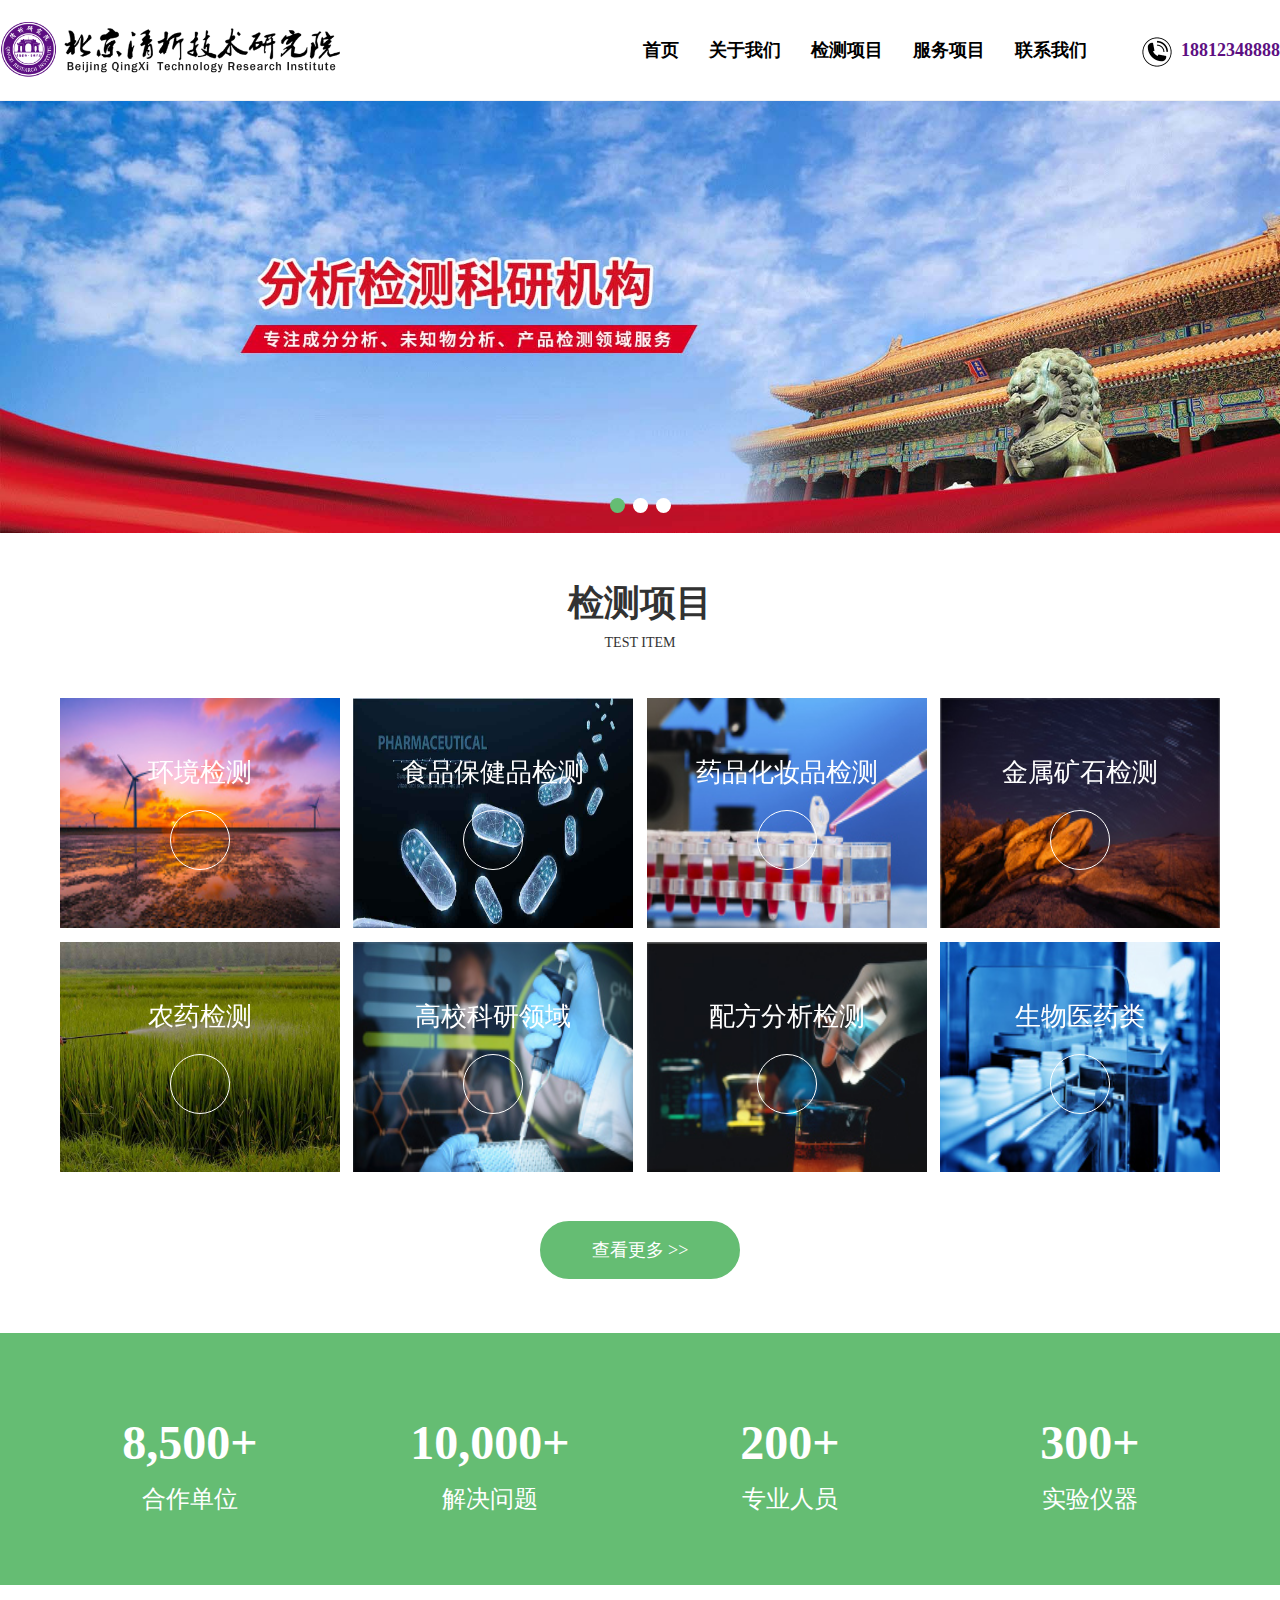
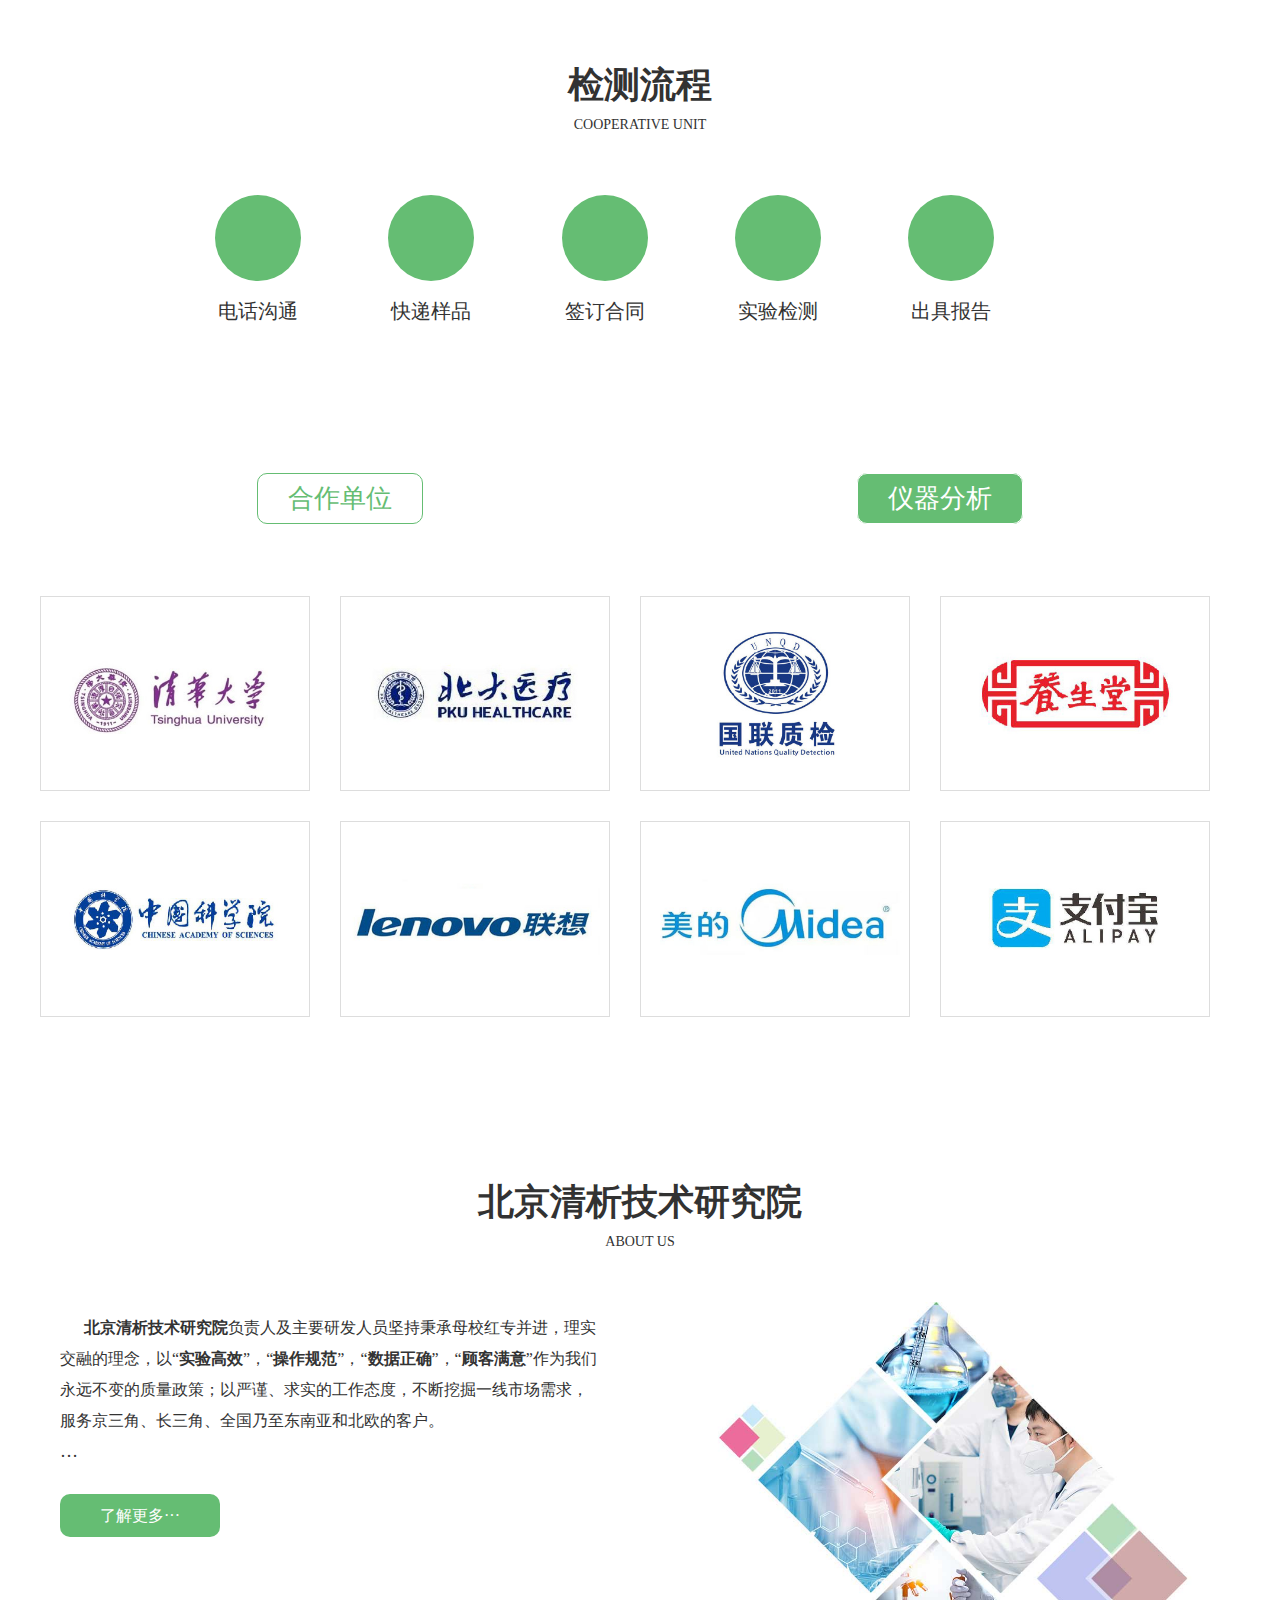
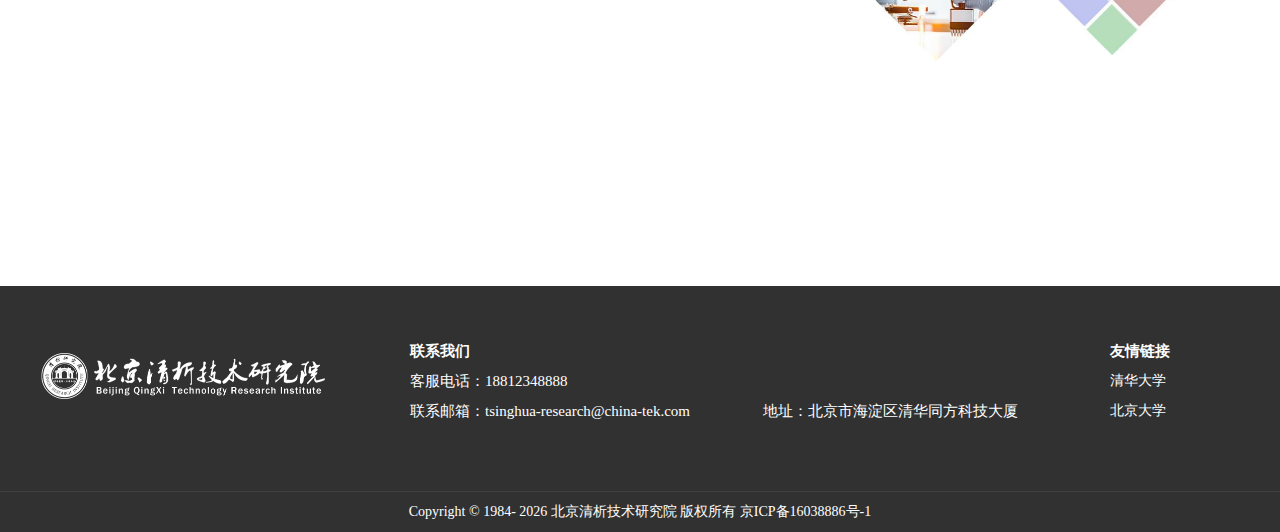
==== index.html @ efcacea1 "init pro" ====
<!DOCTYPE html>
<html>

<head>
    <meta charset="utf-8" />
    <meta http-equiv="X-UA-Compatible" content="IE=Edge,chrome=1" />
    <title>专业第三方检测机构-北京清析技术研究院</title>
    <meta name="keywords" content="" />
    <meta name="description" content="" />
    <!--[if lt IE 9]>
<script src="//cdn.static.runoob.com/libs/html5shiv/3.7/html5shiv.min.js"></script>
<![endif]-->
    <link rel="stylesheet" href="/wangsir/20200515/images/style.css">
    <link rel="stylesheet" href="/wangsir/20200515/images/layout.css">
    <link rel="stylesheet" href="/wangsir/20200515/images/index.css">
    <script src="/wangsir/20200515/images/jquery.js"></script>
    <script src="/wangsir/20200515/images/common.js"></script>
    <script src="/wangsir/20200515/images/main.js"></script>
    <!--[if lt IE 9]>
<script src="//cdn.bootcss.com/rem/1.3.4/tpl/www/js/rem.min.js"></script>
<script src="http://cdn.bootcss.com/respond.tpl/www/js/1.4.2/respond.min.js"></script>
<script src="http://cdn.bootcss.com/html5shiv/3.7.2/html5shiv.min.js"></script>
<![endif]-->
    <link href="/uploads/allimg/2002/1_1113455061.png" rel="shortcut icon" type="image/x-icon">
</head>

<body>
    <!-- 头部 START-->
    <header>
        <div class="header">
            <div class="mauto">
                <h1><a href="/" class="logo fl">
		<img src="/uploads/allimg/180627/2_1406389871.png" alt="北京清析技术研究院 官方网站"></a></h1>
                <div class="headtel fr">
                    <img src="/uploads/allimg/2005/1_1125288481.png">&nbsp;&nbsp;<span>18812348888</span></a>
                </div>
                <nav class="fr">
                    <ul id="topMenu" class="clearfix">
                        <li><a href="/" id="">首页</a></li>
                        <li><a href="./about/index.html" id="menu_1" class="">关于我们</a></li>
                        <li><a href="/jiance/index/" id="menu_4" class="">检测项目</a></li>
                        <li><a href="/fwxm/" id="menu_127" class="">服务项目</a></li>
                        <li><a href="/about/contact/" id="menu_149" class="">联系我们</a></li>
                    </ul>
                </nav>
            </div>
            <style>
            </style>
            <div class="sub-nav">
                <div class="mauto">
                    <div id="display_1" class="display_class item2">
                        <div class="row clearfix">
                            <div class="con-l fl">

                                <a href="/about/" class="fl">公司简介</a>

                                <a href="/about/culture/" class="fl">企业文化</a>

                                <a href="/about/contact/" class="fl">联系我们</a>

                            </div>
                        </div>
                    </div>
                    <div id="display_4" class="display_class item2">
                        <div class="row clearfix">
                            <div class="con-l fl">

                                <a href="/jyln/" class="fl">热门产品</a>

                                <a href="/jiance/yaopin/" class="fl">药妆产品检测</a>

                                <a href="/jiance/bjpjc/" class="fl">保健品检测</a>

                                <a href="/jiance/qtjc/" class="fl">气体检测</a>

                                <a href="/jiance/spjc/" class="fl">食品检测</a>

                                <a href="/jiance/hjjc/" class="fl">环境检测</a>

                                <a href="/jiance/sljc/" class="fl">塑料检测</a>

                                <a href="/jiance/nyjc/" class="fl">农药检测</a>

                                <a href="/jiance/ksfxjc/" class="fl">矿石金属检测</a>

                                <a href="/jiance/gxky/" class="fl">高校科研领域</a>

                                <a href="/jiance/xiaoduchanpin/" class="fl">消毒产品检测</a>

                                <a href="/jiance/fanghuchanpin/jiance/" class="fl">防护产品检测</a>

                                <a href="/jiance/xfzs/" class="fl">小分子/低氘/富氢水检测</a>

                                <a href="/jiance/zyfxjc/" class="fl">中药分析检测</a>

                                <a href="/jiance/ffkfyyz/" class="fl">方法开发与验证</a>

                                <a href="/jiance/dbzdt/" class="fl">蛋白质多肽检测</a>

                                <a href="/jiance/ljgfjc/" class="fl">垃圾·固废检测</a>

                                <a href="/jiance/hntjc/" class="fl">混凝土·建筑材料检测</a>

                                <a href="/jiance/zcyjc/" class="fl">中草药检测</a>

                                <a href="/jiance/xijunbingdu/" class="fl">细菌和病毒灭活检测</a>

                                <a href="/jiance/index/weisuliao/" class="fl">微塑料</a>

                                <a href="/jiance/index/gufeiweifeijianbie/" class="fl">固废危废鉴别</a>

                                <a href="/jiance/jscfphjc/" class="fl">金属·不锈钢检测</a>

                                <a href="/jiance/hgp_hxpjc_/" class="fl">化工·化学品检测</a>

                                <a href="/jiance/wsw/" class="fl">微生物·菌类检测</a>

                                <a href="/jiance/jiegou/" class="fl">结构解析/结构确证</a>

                                <a href="/jiance/sxfx/" class="fl">失效分析</a>

                                <a href="/jiance/lidian/" class="fl">锂电</a>

                                <a href="/jiance/swjjsl/" class="fl">生物降解塑料检测</a>

                                <a href="/jiance/swzrl/" class="fl">生物质燃料检测</a>

                            </div>
                        </div>
                    </div>
                    <div id="display_127" class="display_class item2">
                        <div class="row clearfix">
                            <div class="con-l fl">

                                <a href="/bcxx/" class="fl">药品成分化验</a>

                                <a href="/jiance/pffxjc/" class="fl">配方成分·检测</a>

                                <a href="/jiance/ysfx_jscfjc/" class="fl">元素分析·测定</a>

                                <a href="/jiance/swyy/" class="fl">生物医药检测</a>

                                <a href="/jiance/yqcs_ptfx/" class="fl">仪器测试</a>

                                <a href="/fwxm/cffx/" class="fl">成分分析</a>

                                <a href="/fwxm/fsfx/" class="fl">腐蚀分析</a>

                                <a href="/fwxm/mnjs/" class="fl">模拟试验</a>

                                <a href="/jiance/wzwfx_jc/" class="fl">未知物分析检测</a>

                                <a href="/jiance/ywfxgyzd/" class="fl">异物分析工业诊断</a>

                                <a href="/gsdj/" class="fl">含量检测·测定</a>

                                <a href="/ce/" class="fl">CE认证【代理】</a>

                            </div>
                        </div>
                    </div>
                    <div id="display_188" class="display_class item2">
                        <div class="row clearfix">



                        </div>
                    </div>
                    <div id="display_149" class="display_class item2">
                        <div class="row clearfix">



                        </div>
                    </div>
                    <div id="display_218" class="display_class item2">
                        <div class="row clearfix">



                        </div>
                    </div>
                </div>
            </div>
        </div>
    </header>
    <!-- 头部 END-->
    <!-- 幻灯片 START-->
    <div class="i-banner imgs">
        <div class="sliders sm-dn">
            <a href="" title="banner1">
		<img src="/uploads/allimg/2008/1-200RG35014329.jpg" alt=""></a><a href="" title="">
		<img src="/uploads/allimg/2012/1-2012301Q409124.jpg" alt=""></a><a href="" title="">
		<img src="/uploads/allimg/2005/1-2005291F935132.jpg" alt=""></a>
        </div>
    </div>
    <!-- 幻灯片 END-->
    <main class="i-main pb50">
        <div class="pt20 pb30">
            <!-- 服务项目 START-->
            <div class="part01">
                <div class="content99">
                    <div class="project_catname text-center">
                        <p class="project_word ">
                            检测项目
                        </p>
                        <p class="project_word project_worden">
                            Test Item
                        </p>
                    </div>
                    <div class="index-module index-prouct-category">
                        <div class="wrap " style="min-width: 1200px;margin: 0 auto;overflow: hidden; text-align:center;">
                            <div class="list">
                                <div class="grid">
                                    <figure class="effect-bubba">
                                        <img src="/uploads/allimg/2006/1-200609164134V9.png" width="280" height="230">
                                        <figcaption>
                                            <h2>环境检测</h2>
                                            <h5><i class="fa fa-hand-o-up" aria-hidden="true"></i></h5>
                                            <p>
                                                <span>&nbsp; 废气检测，废水监测，二噁英检测，粉尘爆炸检测，未知毒害性气体检测，危废固废检测等</span>
                                            </p>
                                            <a href="/jiance/hjjc/">View more</a></figcaption>
                                    </figure>
                                    <figure class="effect-bubba">
                                        <img src="/uploads/allimg/2008/1-200RG35243355.jpg" width="280" height="230">
                                        <figcaption>
                                            <h2>食品保健品检测</h2>
                                            <h5><i class="fa fa-hand-o-up" aria-hidden="true"></i></h5>
                                            <p>
                                                <span>&nbsp; 食品调料研发、食品检测、保健品分析检测，上市申报类工作等
</span>
                                            </p>
                                            <a href="/jiance/spjc/">View more</a></figcaption>
                                    </figure>
                                    <figure class="effect-bubba">
                                        <img src="/uploads/allimg/2006/1-2006091P523261.png" width="280" height="230">
                                        <figcaption>
                                            <h2>药品化妆品检测</h2>
                                            <h5><i class="fa fa-hand-o-up" aria-hidden="true"></i></h5>
                                            <p>
                                                <span>&nbsp; 为化妆品品牌商、生产商等提供化妆品一站式技术服务。化妆品常规检测、功效评价及产品申报等</span>
                                            </p>
                                            <a href="/jiance/yaopin/">View more</a></figcaption>
                                    </figure>
                                    <figure class="effect-bubba">
                                        <img src="/uploads/allimg/2006/1-2006100Z341649.png" width="280" height="230">
                                        <figcaption>
                                            <h2>金属矿石检测</h2>
                                            <h5><i class="fa fa-hand-o-up" aria-hidden="true"></i></h5>
                                            <p>
                                                <span>&nbsp; 成分分析、元素分析、矿山品位、岩矿物理测试等</span>
                                            </p>
                                            <a href="/jiance/ksfxjc/">View more</a></figcaption>
                                    </figure>
                                    <figure class="effect-bubba">
                                        <img src="/uploads/allimg/2008/1-200RG35210253.jpg" width="280" height="230">
                                        <figcaption>
                                            <h2>农药检测</h2>
                                            <h5><i class="fa fa-hand-o-up" aria-hidden="true"></i></h5>
                                            <p>
                                                <span>&nbsp; 杀虫剂，杀菌剂， 除草剂，杀鼠剂，驱蚊产品等检测范围</span>
                                            </p>
                                            <a href="/jiance/nyjc/">View more</a></figcaption>
                                    </figure>
                                    <figure class="effect-bubba">
                                        <img src="/uploads/allimg/2006/1-2006091QQ5416.png" width="280" height="230">
                                        <figcaption>
                                            <h2>高校科研领域</h2>
                                            <h5><i class="fa fa-hand-o-up" aria-hidden="true"></i></h5>
                                            <p>
                                                <span>&nbsp; 仪器测试、成分分析、结构解析(天然提取物，多糖等)、项目承接</span>
                                            </p>
                                            <a href="/jiance/gxky/">View more</a></figcaption>
                                    </figure>
                                    <figure class="effect-bubba">
                                        <img src="/uploads/allimg/2006/1-2006100923362Y.png" width="280" height="230">
                                        <figcaption>
                                            <h2>配方分析检测</h2>
                                            <h5><i class="fa fa-hand-o-up" aria-hidden="true"></i></h5>
                                            <p>
                                                <span>&nbsp; 配方分析样品：清洗剂、胶水、涂料、橡胶、生物体外诊断试剂、药品、工业产品、特种材料等
</span>
                                            </p>
                                            <a href="/jiance/pffxjc/">View more</a></figcaption>
                                    </figure>
                                    <figure class="effect-bubba">
                                        <img src="/uploads/allimg/2006/1-2006091P332309.png" width="280" height="230">
                                        <figcaption>
                                            <h2>生物医药类</h2>
                                            <h5><i class="fa fa-hand-o-up" aria-hidden="true"></i></h5>
                                            <p>
                                                <span>&nbsp; 常规理化测试、药典检测、活性药物筛选、动物模型、微生物、病毒测试、蛋白质定性、结构解析、毒理实验</span>
                                            </p>
                                            <a href="/jiance/swyy/">View more</a></figcaption>
                                    </figure>
                                </div>
                            </div>
                        </div>
                    </div>
                    <div class="morebtn pt40">
                        <a href="/jyln/">查看更多 >></a>
                    </div>
                </div>
            </div>
            <!-- 服务项目 END-->

            <!-- 动态数字 START-->
            <div class="bg-light mt50">
                <div class="mauto">
                    <ul class="counterul">
                        <li>
                            <h5><span class="counter">8,500</span>+</h5>合作单位</li>
                        <li>
                            <h5><span class="counter">10,000</span>+</h5>解决问题</li>
                        <li>
                            <h5><span class="counter">200</span>+</h5>专业人员</li>
                        <li>
                            <h5><span class="counter">300</span>+</h5>实验仪器</li>
                    </ul>
                </div>
            </div>
            <!-- 动态数字 END-->

            <!-- 分部展示 START-->
            <!-- <div class="mauto pt50">
                <div class="part01">
                    <div class="content99">
                        <div class="project_catname text-center">

                            <p class="project_word">
                                分部展示
                            </p>
                            <p class="project_word project_worden">
                                SEGMENT DISPLAY
                            </p>
                        </div>
                        <div class="index-module index-prouct-category">
                            <div class="wrap">
                                <div class="list">
                                    <div class="box fl flow-shadow">
                                        <div class="img pic text-center">
                                            <a href="javascript:void(0)"><img src="/uploads/allimg/2005/1-20052G20044291.jpg" alt="北京清析技术研究院"></a>
                                        </div>
                                        <div class="word border-box text-center">
                                            <a href="javascript:void(0)" class="name block text-over"> 北京清析技术研究院</a>
                                        </div>
                                    </div>
                                    <div class="box fl flow-shadow">
                                        <div class="img pic text-center">
                                            <a href="javascript:void(0)"><img src="/uploads/allimg/2007/1-200H213401I11.jpg" alt="合肥分院"></a>
                                        </div>
                                        <div class="word border-box text-center">
                                            <a href="javascript:void(0)" class="name block text-over"> 合肥分院</a>
                                        </div>
                                    </div>
                                    <div class="box fl flow-shadow">
                                        <div class="img pic text-center">
                                            <a href="javascript:void(0)"><img src="/uploads/allimg/2007/1-200H0144603I1.jpg" alt="深圳分院"></a>
                                        </div>
                                        <div class="word border-box text-center">
                                            <a href="javascript:void(0)" class="name block text-over"> 深圳分院</a>
                                        </div>
                                    </div>
                                    <div class="box fl flow-shadow">
                                        <div class="img pic text-center">
                                            <a href="javascript:void(0)"><img src="/uploads/allimg/2005/1-20052G34033101.jpg" alt="青岛分院"></a>
                                        </div>
                                        <div class="word border-box text-center">
                                            <a href="javascript:void(0)" class="name block text-over"> 青岛分院</a>
                                        </div>
                                    </div>
                                    <div class="box fl flow-shadow">
                                        <div class="img pic text-center">
                                            <a href="javascript:void(0)"><img src="/uploads/allimg/2005/1-20052G4211O93.jpg" alt="重庆分院"></a>
                                        </div>
                                        <div class="word border-box text-center">
                                            <a href="javascript:void(0)" class="name block text-over"> 重庆分院</a>
                                        </div>
                                    </div>
                                    <div class="box fl flow-shadow">
                                        <div class="img pic text-center">
                                            <a href="javascript:void(0)"><img src="/uploads/allimg/2007/1-200F2140G6136.jpg" alt="杭州分院"></a>
                                        </div>
                                        <div class="word border-box text-center">
                                            <a href="javascript:void(0)" class="name block text-over"> 杭州分院</a>
                                        </div>
                                    </div>
                                    <div class="box fl flow-shadow">
                                        <div class="img pic text-center">
                                            <a href="javascript:void(0)"><img src="/uploads/allimg/2007/1-200F2142423602.jpg" alt="天津分院"></a>
                                        </div>
                                        <div class="word border-box text-center">
                                            <a href="javascript:void(0)" class="name block text-over"> 天津分院</a>
                                        </div>
                                    </div>
                                    <div class="box fl flow-shadow">
                                        <div class="img pic text-center">
                                            <a href="javascript:void(0)"><img src="/uploads/allimg/2007/1-200F2151304N4.jpg" alt="石家庄分院"></a>
                                        </div>
                                        <div class="word border-box text-center">
                                            <a href="javascript:void(0)" class="name block text-over"> 石家庄分院</a>
                                        </div>
                                    </div>
                                    <div class="box fl flow-shadow">
                                        <div class="img pic text-center">
                                            <a href="javascript:void(0)"><img src="http://www.tsing-qd.com/uploads/allimg/2007/1-200F2151326464.jpg" alt="长春分院"></a>
                                        </div>
                                        <div class="word border-box text-center">
                                            <a href="javascript:void(0)" class="name block text-over"> 长春分院</a>
                                        </div>
                                    </div>
                                    <div class="box fl flow-shadow">
                                        <div class="img pic text-center">
                                            <a href="javascript:void(0)"><img src="http://www.tsing-qd.com/uploads/allimg/2007/1-200F2151344296.jpg" alt="福州分院"></a>
                                        </div>
                                        <div class="word border-box text-center">
                                            <a href="javascript:void(0)" class="name block text-over"> 福州分院</a>
                                        </div>
                                    </div>
                                    <div class="box fl flow-shadow">
                                        <div class="img pic text-center">
                                            <a href="javascript:void(0)"><img src="http://www.tsing-qd.com/uploads/allimg/2007/1-200F2151405501.jpg" alt="贵阳分院"></a>
                                        </div>
                                        <div class="word border-box text-center">
                                            <a href="javascript:void(0)" class="name block text-over"> 贵阳分院</a>
                                        </div>
                                    </div>
                                    <div class="box fl flow-shadow">
                                        <div class="img pic text-center">
                                            <a href="javascript:void(0)"><img src="http://www.tsing-qd.com/uploads/allimg/2007/1-200F215142O41.jpg" alt="南昌分院"></a>
                                        </div>
                                        <div class="word border-box text-center">
                                            <a href="javascript:void(0)" class="name block text-over"> 南昌分院</a>
                                        </div>
                                    </div>
                                </div>
                            </div>
                        </div>

                    </div>
                </div>
            </div> -->
            <!-- 分部展示 END-->
            <!-- 服务流程 START-->
            <div class="mauto mt50 pt10">
                <div class="project_catname text-center">
                    <p class="project_word">
                        检测流程
                    </p>
                    <p class="project_word project_worden">
                        COOPERATIVE UNIT
                    </p>
                </div>
                <div class="liucheng-wangsir">
                    <ul>
                        <li>
                            <div class="fl">
                                <h5 class="bg-light"><i class="fa fa-comments-o" aria-hidden="true"></i></h5><span>电话沟通</span></div>
                            <div class="liucheng-arrow fl"><i class="fa fa-long-arrow-right" aria-hidden="true"></i></div>
                        </li>
                        <li>
                            <div class="fl">
                                <h5 class="bg-light"><i class="fa fa-archive" aria-hidden="true"></i></h5><span>快递样品</span></div>
                            <div class="liucheng-arrow fl"><i class="fa fa-long-arrow-right" aria-hidden="true"></i></div>
                        </li>
                        <li>
                            <div class="fl">
                                <h5 class="bg-light"><i class="fa fa-file-word-o" aria-hidden="true"></i></h5><span>签订合同</span></div>
                            <div class="liucheng-arrow fl"><i class="fa fa-long-arrow-right" aria-hidden="true"></i></div>
                        </li>
                        <li>
                            <div class="fl">
                                <h5 class="bg-light"><i class="fa fa-flask" aria-hidden="true"></i></h5><span>实验检测</span></div>
                            <div class="liucheng-arrow fl"><i class="fa fa-long-arrow-right" aria-hidden="true"></i></div>
                        </li>
                        <li>
                            <div class="fl">
                                <h5 class="bg-light"><i class="fa fa-file-text-o" aria-hidden="true"></i></h5><span>出具报告</span></div>
                            <div class="liucheng-arrow fl"><i class="fa fa-long-arrow-right" aria-hidden="true"></i></div>
                        </li>
                    </ul>
                </div>
                <!--div class="morebtn">
			<a href="/mokuaidiaoyong/womendefuwuliucheng/">详细服务流程<i class="fa fa-angle-double-right" aria-hidden="true"></i></a>
		    </div-->
            </div>
            <!-- 服务流程 END-->
            <!-- 合作 资质  仪器 START-->
            <div class="mauto mt50 pt10">
                <script type="text/javascript" src="/wangsir/SuperSlide/jquery.SuperSlide.2.1.3.js"></script>
                <style type="text/css">
                    /* 本例子css */

                    .slideTxtBoxtab {
                        margin-top: 50px;
                    }

                    .slideTxtBoxtab .hd {
                        position: relative;
                    }

                    .slideTxtBoxtab .hd ul {}

                    .slideTxtBoxtab .hd ul li {
                        padding: 0 15px;
                        cursor: pointer;
                        float: none;
                        text-align: center;
                        display: table-cell;
                        width: 1%;
                    }

                    .slideTxtBoxtab .hd ul li a {
                        padding: 10px 30px;
                        background: #65bd73;
                        color: #fff;
                        border: 1px solid #fff;
                        font-size: 26px;
                        border-radius: 10px;
                    }

                    .slideTxtBoxtab .hd ul li.on a {
                        background: #fff;
                        color: #65bd73;
                        border: 1px solid #65bd73;
                    }

                    .slideTxtBoxtab .bd {
                        float: left;
                    }

                    .slideTxtBoxtab .bd ul {
                        padding-top: 80px;
                        zoom: 1;
                        float: left;
                    }

                    .slideTxtBoxtab .bd li {
                        float: left;
                        width: 270px;
                        margin-right: 30px;
                        margin-bottom: 30px;
                        border: 1px solid #ddd;
                    }

                    .slideTxtBoxtab .bd li:hover {
                        border: 1px solid #65bd73;
                    }

                    .slideTxtBoxtab .bd li:nth-child(4n+4) {
                        magin-right: 0;
                    }

                    .slideTxtBoxtab .bd li .date {
                        float: right;
                        color: #999;
                    }

                    /* 下面是前/后按钮代码，如果不需要删除即可 */

                    .slideTxtBoxtab .arrow {
                        position: absolute;
                        right: 10px;
                        top: 0;
                    }

                    .slideTxtBoxtab .arrow a {
                        display: block;
                        width: 5px;
                        height: 9px;
                        float: right;
                        margin-right: 5px;
                        margin-top: 10px;
                        overflow: hidden;
                        .slideTxtBoxtab .arrow .next {
                            background-position: 0 -50px;
                        }
                        .slideTxtBoxtab .arrow .prevStop {
                            background-position: -60px 0;
                        }
                        .slideTxtBoxtab .arrow .nextStop {
                            background-position: -60px -50px;
                        }
                </style>


                <div class="slideTxtBoxtab">
                    <div class="hd">

                        <!-- 下面是前/后按钮代码，如果不需要删除即可 -->
                        <span class="arrow"><a class="next"></a><a class="prev"></a></span>

                        <ul>
                            <li><a>合作单位</a></li>
                            <!-- <li><a>资质证书</a></li> -->
                            <li><a>仪器分析</a></li>
                        </ul>
                    </div>
                    <div class="bd">
                        <ul>
                            <li><a><img src="/uploads/allimg/2005/1-20052G33531335.jpg"></a></li>
                            <li><a><img src="/uploads/allimg/2009/1-200921111G5D7.jpg"></a></li>
                            <li><a><img src="/uploads/allimg/2009/1-200921111I4145.jpg"></a></li>
                            <li><a><img src="/uploads/allimg/2009/1-200921111K2614.jpg"></a></li>
                            <li><a><img src="/uploads/allimg/2009/1-200921111QO20.jpg"></a></li>
                            <li><a><img src="/uploads/allimg/2005/1-20052G333514C.jpg"></a></li>
                            <li><a><img src="/uploads/allimg/2005/1-20052G334041G.jpg"></a></li>
                            <li><a><img src="/uploads/allimg/2009/1-20092111164ID.jpg"></a></li>

                        </ul>
                        <ul>
                            <li><a><img src="/uploads/allimg/2005/1-20052G60G9D1.jpg"></a></li>
                            <li><a><img src="/uploads/allimg/2005/1-20052GF333191.jpg"></a></li>
                            <li><a><img src="/uploads/allimg/2005/1-20052GFH0J1.jpg"></a></li>
                            <li><a><img src="/uploads/allimg/2005/1-20052GFIN40.jpg"></a></li>
                            <li><a><img src="/uploads/allimg/2005/1-20052GFK1Z8.jpg"></a></li>
                            <li><a><img src="/uploads/allimg/2005/1-20052GFP9208.jpg"></a></li>
                            <li><a><img src="/uploads/allimg/2005/1-20052GFR3C1.jpg"></a></li>
                            <li><a><img src="/uploads/allimg/2005/1-20052GFT0B6.jpg"></a></li>

                        </ul>
                    </div>
                    <script type="text/javascript">
                        jQuery(".slideTxtBoxtab").slide();
                    </script>
                </div>
            </div>
            <!-- 合作 资质  仪器 END-->
            <!-- 关于我们 start -->
            <div class="i-main">
                <div class="i-about ov" id="about">
                    <div class="mauto">
                        <div class="project_catname text-center">

                            <p class="project_word">
                                北京清析技术研究院
                            </p>
                            <p class="project_word project_worden">
                                ABOUT US
                            </p>
                        </div>
                        <div class="info fl sm-12 sm-pr0 hsm slideInLeft" style="visibility: visible; animation-name: slideInLeft;">
                            <div class="txt mt30 mb40 c6 li25 els2">
                                <p><span style="font-size: 16px; font-family: 微软雅黑, &quot;Microsoft YaHei&quot;;"><strong>&nbsp; &nbsp; &nbsp; 北京清析技术研究院</strong>负责人及主要研发人员坚持秉承母校红专并进，理实交融的理念，<span style="font-size: 16px; color: rgb(51, 51, 51); white-space: pre-wrap; background-color: rgb(255, 255, 255);">以“<strong>实验高效</strong>”，“<strong>操作规范</strong>”，“<strong>数据正确</strong>”，“<strong>顾客满意</strong>”作为我们永远不变的质量政策；</span>以严谨、求实的工作态度，不断挖掘一线市场需求，服务京三角、长三角、全国乃至东南亚和北欧的客户。</span>
                                </p>
                                <p><br/></p>
                                <p><span style="font-family: 微软雅黑, &quot;Microsoft YaHei&quot;; font-size: 16px;"><strong>&nbsp; &nbsp; &nbsp;北京清析技术研究院</strong>分析研发团队在长期实验室分析经验的积累中，一直 坚持专注于成分分析测试领域，<span style="font-family: 微软雅黑, &quot;Microsoft YaHei&quot;; color: rgb(51, 51, 51); white-space: pre-wrap; background-color: rgb(255, 255, 255);">把“诚信、负责、创新、团队”作为清析不</span>
                                    <span
                                        style="font-family: 微软雅黑, &quot;Microsoft YaHei&quot;; background-color: rgb(255, 255, 255); color: rgb(51, 51, 51); white-space: pre-wrap;">断的追求和目标！</span>
                                        </span>
                                </p>
                                <p><br/></p>
                            </div>
                            <a href="/about/" class="btn tac f16 cf">了解更多···</a>
                        </div>
                        <div class="pic fl sm-12 sm-mt30 hsm slideInRight" style="visibility: visible; animation-name: slideInRight;">
                            <img src="/uploads/allimg/2005/1-20052G115444D.jpg" alt="" class="wh1">
                        </div>
                    </div>
                </div>
                <!-- 关于我们 END-->
    </main>
    <link href="/wangsir/font-awesome/4.7.0/css/font-awesome.min.css" rel="stylesheet">
    <script src="/wangsir/jqueryCountup/js/jquery.waypoints.min.js"></script>
    <script type="text/javascript" src="/wangsir/jqueryCountup/js/jquery.countup.min.js"></script>
    <script type="text/javascript">
        $('.counter').countUp();
    </script>
    <!-- 底部 START-->
    <!--footer start-->
    <footer>
        <div class="foot-add clearfix sm-dn">
            <ul class="mauto pt50 pb45">
                <li class="lg-3 pt15 pb20 hsm slideInUp" style="visibility: visible; animation-name: slideInUp;">
                    <div class="clearfix dtm">
                        <img src="/uploads/allimg/2005/1_1834252101.png">
                    </div>
                </li>
                <li class="lg-4 pb20 pl20 hsm slideInUp" style="visibility: visible; animation-name: slideInUp;">
                    <div class="clearfix dtm">
                        <p>
                            <B>联系我们</B>
                        </p>
                        <p>客服电话：18812348888</p>
                        <p>联系邮箱：tsinghua-research@china-tek.com</p>
                    </div>
                </li>
                <li class="lg-3 pb20 hsm slideInUp" style="visibility: visible; animation-name: slideInUp;">
                    <div class="clearfix dtm">
                        <p>
                            <B>&nbsp;</B>
                        </p>
                        <p>&nbsp;</p>
                        <p>地址：北京市海淀区清华同方科技大厦</p>
                    </div>
                </li>
                <!-- 友情链接 START-->
                <li class="lg-2 fl pb20 hsm slideInUp" style="visibility: visible; animation-name: slideInUp;">
                    <div class="clearfix dtm">
                        <p>
                            <B>友情链接</B>
                        </p>
                        <p><a href="http://www.tsinghua.edu.cn" class="fl">清华大学</a></p>
                        <p><a href="http://www.pku.edu.cn" class="fl">北京大学</a></p>

                    </div>
                </li>
            </ul>
        </div>
        <div class="foot-b tac">
            <div class="clearfix dtm sm-p0">
                <p>Copyright &copy; 1984-
                    <script>
                        document.write(new Date().getFullYear());
                    </script> 北京清析技术研究院 版权所有 <a href="" class="">京ICP备16038886号-1</a>
                </p>
            </div>
        </div>
    </footer>

    <!-- 底部 END-->
    <div style="display:none;">本网站由 衡阳恒腾工贸有限公司 设计制作</div>
</body>

</html>
---- wangsir/20200515/images/style.css ----
*,
*:before,
*:after {
    -webkit-box-sizing: border-box;
    -moz-box-sizing: border-box;
    box-sizing: border-box
}

html {
    -webkit-tap-highlight-color: transparent
}

body {
    overflow-x: hidden;
    color: #000;
    font-size: 14px;
    font-family: 'Microsoft Yahei' !important;
    -webkit-overflow-scrolling: touch
}

body,
dd,
dl,
figure,
form,
h1,
h2,
h3,
h4,
h5,
h6,
p,
td,
th {
    margin: 0;
    padding: 0;
    border: 0;
    font-family: 'Microsoft Yahei' !important;
}

h1 {
    font-size: 42px;
    line-height: 80px;
}

h4 {
    font-size: 24px;
}

.ft-n {
    font-weight: normal;
}

.main {
    width: 100%;
    float: left;
}

.text-center {
    text-align: center;
}

.font-bold {
    font-weight: bold;
}

.bg-light {
    background: #65bd73;
}

.text-left {
    text-align: left;
}

li,
ol,
ul {
    margin: 0;
    padding: 0;
    list-style-type: none
}

img {
    max-width: 100%;
    border: 0;
    vertical-align: middle
}

table {
    border-collapse: collapse;
    border-spacing: 0
}

a {
    background: transparent;
    color: inherit;
    text-decoration: none
}

b,
em,
i {
    font-style: normal
}

button {
    padding: 0
}

button,
input,
optgroup,
select,
textarea {
    outline: 0;
    border: 0;
    vertical-align: middle;
    font-family: 'Microsoft Yahei'
}

button,
html input[type=button],
input[type=reset],
input[type=submit],
input[type=text] {
    outline: 0;
    border: 0;
    border-radius: 0;
    cursor: pointer;
    -webkit-appearance: button
}

textarea {
    resize: none;
    font-size: 14px
}

textarea,
.select {
    appearance: none;
    -webkit-appearance: none;
    -moz-appearance: none;
    -o-appearance: none
}

.select::-ms-expand {
    display: none
}

.clearfix:after,
.clearfix:before,
.mauto:after,
.mauto:before {
    display: table;
    content: ""
}

.clearfix:after,
.mauto:after {
    clear: both
}

.clear {
    height: 0;
    clear: both
}

.header .mauto {
    max-width: 1400px;
}

.mauto {
    max-width: 1200px;
    margin: 0 auto
}

.db {
    display: block
}

.dn {
    display: none
}

.rel {
    position: relative
}

.abs {
    position: absolute
}

.fl {
    float: left
}

.fr {
    float: right
}

.ov {
    overflow: hidden
}

.tar {
    text-align: right
}

.tac {
    text-align: center
}

.fb {
    font-weight: bold
}

.wh1 {
    width: 100%;
    height: 100%
}

.dt {
    display: table
}

.dtm {
    display: table;
    margin: 0 auto
}

.dtcell {
    display: table-cell;
    vertical-align: middle;
    text-align: center
}

.els {
    display: inline-block;
    overflow: hidden;
    width: 100%;
    vertical-align: middle;
    text-overflow: ellipsis;
    white-space: nowrap;
    word-wrap: break-word
}

.els2 {
    display: block;
    display: -webkit-box;
    width: 100%;
    overflow: hidden;
    text-overflow: ellipsis;
    -webkit-box-orient: vertical;
    -webkit-line-clamp: 2
}

.po-auto {
    position: absolute;
    top: 0;
    right: 0;
    bottom: 0;
    left: 0;
    margin: auto;
    max-width: 100%;
    max-height: 100%
}

.img-md img {
    transform: scale(1);
    -webkit-transform: scale(1);
    transition: all .8s;
    -webkit-transition: all .8s
}

.img-md:hover img {
    transform: scale(1.1);
    -webkit-transform: scale(1.1)
}

.tra,
a {
    transition: all .3s;
    -webkit-transition: all .3s
}

.cf {
    color: #fff
}

.c0 {
    color: #000
}

.c6 {
    color: #666
}

.c9 {
    color: #999
}

.baf {
    background: #fff
}

.li25 {
    line-height: 25px
}

.li30 {
    line-height: 30px
}

.f12 {
    font-size: 12px
}

.f16 {
    font-size: 16px
}

.dfcc,
.dfccs,
.dflc,
.dflr,
.dflrs {
    display: -webkit-flex;
    display: flex
}

.dfcc,
.dfccs {
    justify-content: center;
    -webkit-justify-content: center
}

.dflc,
.dfcc,
.dfccs,
.dflr,
.dflrs {
    align-items: center;
    -webkit-align-items: center
}

.dflr {
    justify-content: space-between;
    -webkit-justify-content: space-between
}

.dflrs {
    justify-content: space-around;
    -webkit-justify-content: space-around
}

.dfccs {
    -webkit-flex-direction: column;
    flex-direction: column
}

.slick-slider {
    position: relative;
    display: block;
    box-sizing: border-box;
    -webkit-touch-callout: none;
    -webkit-user-select: none;
    -khtml-user-select: none;
    -moz-user-select: none;
    -ms-user-select: none;
    user-select: none;
    -ms-touch-action: pan-y;
    touch-action: pan-y;
    -webkit-tap-highlight-color: transparent
}

.slick-list {
    position: relative;
    overflow: hidden;
    display: block;
    margin: 0;
    padding: 0
}

.slick-list:focus {
    outline: none
}

.slick-list.dragging {
    cursor: pointer;
    cursor: hand
}

.slick-slider .slick-track,
.slick-slider .slick-list {
    -webkit-transform: translate3d(0, 0, 0);
    -moz-transform: translate3d(0, 0, 0);
    -ms-transform: translate3d(0, 0, 0);
    -o-transform: translate3d(0, 0, 0);
    transform: translate3d(0, 0, 0)
}

.slick-track {
    position: relative;
    left: 0;
    top: 0;
    display: block;
    margin-left: auto;
    margin-right: auto
}

.slick-track:before,
.slick-track:after {
    content: "";
    display: table
}

.slick-track:after {
    clear: both
}

.slick-loading .slick-track {
    visibility: hidden
}

.slick-slide {
    float: left;
    height: 100%;
    min-height: 1px;
    display: none
}

[dir="rtl"] .slick-slide {
    float: right
}

.slick-slide img {
    width: 100%;
    display: block
}

.slick-slide.slick-loading img {
    display: none
}

.slick-slide.dragging img {
    pointer-events: none
}

.slick-initialized .slick-slide {
    display: block
}

.slick-loading .slick-slide {
    visibility: hidden
}

.slick-vertical .slick-slide {
    display: block;
    height: auto
}

.slick-arrow.slick-hidden {
    display: none
}

.slick-prev,
.slick-next {
    z-index: 1;
    position: absolute;
    top: 50%;
    font-size: 0;
    transform: translateY(-50%);
    -webkit-transform: translateY(-50%)
}

.slick-prev {
    left: 0
}

.slick-next {
    right: 0
}

.slick-dots {
    position: absolute;
    left: 0;
    bottom: 20px;
    width: 100%;
    font-size: 0;
    text-align: center
}

.slick-dots li {
    display: inline-block;
    width: 15px;
    height: 15px;
    border-radius: 50% !important;
    background: #e5e5e5;
    margin: 0 5px;
    cursor: pointer
}

.slick-dots li.slick-active,
.slick-dots li:hover,
.slick-dots li:focus {
    background: #333
}

.slick-dots li button {
    display: none
}

.animation {
    visibility: hidden;
    opacity: 0
}

.fadel,
.fader,
.fadeup,
.fadez {
    visibility: visible
}

.fadeup {
    animation: slideInUp ease-out .6s forwards;
    -webkit-animation: slideInUp ease-out .6s forwards
}

@keyframes slideInUp {
    from {
        transform: translate3d(0, 50%, 0)
    }
    to {
        opacity: 1;
        transform: none
    }
}

@-webkit-keyframes fadeInUp {
    from {
        -webkit-transform: translate3d(0, 50%, 0)
    }
    to {
        opacity: 1;
        -webkit-transform: none
    }
}

.fadel {
    animation: slideInLeft ease-out .6s forwards;
    -webkit-animation: slideInLeft ease-out .6s forwards
}

@keyframes slideInLeft {
    from {
        transform: translate3d(-50%, 0, 0)
    }
    to {
        opacity: 1;
        transform: none
    }
}

@-webkit-keyframes slideInLeft {
    from {
        -webkit-transform: translate3d(-50%, 0, 0)
    }
    to {
        opacity: 1;
        -webkit-transform: none
    }
}

.fader {
    animation: slideInRight ease-out .6s forwards;
    -webkit-animation: slideInRight ease-out .6s forwards
}

@keyframes slideInRight {
    from {
        transform: translate3d(50%, 0, 0)
    }
    to {
        opacity: 1;
        transform: none
    }
}

@-webkit-keyframes slideInRight {
    from {
        -webkit-transform: translate3d(50%, 0, 0)
    }
    to {
        opacity: 1;
        -webkit-transform: none
    }
}

.fadez {
    animation: zoomIn ease-out .6s forwards;
    -webkit-animation: zoomIn ease-out .6s forwards
}

@keyframes zoomIn {
    from {
        transform: scale3d(.3, .3, .3)
    }
    to {
        opacity: 1;
        transform: none
    }
}

@-webkit-keyframes zoomIn {
    from {
        -webkit-transform: scale3d(.3, .3, .3)
    }
    to {
        opacity: 1;
        -webkit-transform: none
    }
}

.imgs {
    overflow: hidden;
    background: #eee url([data-uri]) no-repeat center
}

.imgs img {
    width: 100%;
    height: 100%;
    object-fit: cover
}

.mt5 {
    margin-top: .05rem
}

.mt10 {
    margin-top: .1rem
}

.mt15 {
    margin-top: .15rem
}

.mt20 {
    margin-top: .2rem
}

.mt25 {
    margin-top: .25rem
}

.mt30 {
    margin-top: .3rem
}

.mt35 {
    margin-top: .35rem
}

.mt40 {
    margin-top: .4rem
}

.mt45 {
    margin-top: .45rem
}

.mt50 {
    margin-top: .5rem
}

.mr5 {
    margin-right: .05rem
}

.mr10 {
    margin-right: .1rem
}

.mr15 {
    margin-right: .15rem
}

.mr20 {
    margin-right: .2rem
}

.mr25 {
    margin-right: .25rem
}

.mr30 {
    margin-right: .3rem
}

.mr35 {
    margin-right: .35rem
}

.mr40 {
    margin-right: .4rem
}

.mr45 {
    margin-right: .45rem
}

.mr50 {
    margin-right: .5rem
}

.mb5 {
    margin-bottom: .05rem
}

.mb10 {
    margin-bottom: .1rem
}

.mb15 {
    margin-bottom: .15rem
}

.mb20 {
    margin-bottom: .2rem
}

.mb25 {
    margin-bottom: .25rem
}

.mb30 {
    margin-bottom: .3rem
}

.mb35 {
    margin-bottom: .35rem
}

.mb40 {
    margin-bottom: .4rem
}

.mb45 {
    margin-bottom: .45rem
}

.mb50 {
    margin-bottom: 50px;
}

.ml5 {
    margin-left: .05rem
}

.ml10 {
    margin-left: .1rem
}

.ml15 {
    margin-left: .15rem
}

.ml20 {
    margin-left: .2rem
}

.ml25 {
    margin-left: .25rem
}

.ml30 {
    margin-left: .3rem
}

.ml35 {
    margin-left: .35rem
}

.ml40 {
    margin-left: .4rem
}

.ml45 {
    margin-left: .45rem
}

.ml50 {
    margin-left: .5rem
}

.pt5 {
    padding-top: .05rem
}

.pt10 {
    padding-top: .1rem
}

.pt15 {
    padding-top: .15rem
}

.pt20 {
    padding-top: .3rem;
}

.pt25 {
    padding-top: .25rem
}

.pt30 {
    padding-top: .3rem
}

.pt35 {
    padding-top: .35rem
}

.pt40 {
    padding-top: .4rem
}

.pt45 {
    padding-top: .45rem
}

.pt50 {
    padding-top: 50px;
}

.pr5 {
    padding-right: .05rem
}

.pr10 {
    padding-right: .1rem
}

.pr15 {
    padding-right: .15rem
}

.pr20 {
    padding-right: .2rem
}

.pr25 {
    padding-right: .25rem
}

.pr30 {
    padding-right: .3rem
}

.pr35 {
    padding-right: .35rem
}

.pr40 {
    padding-right: .4rem
}

.pr45 {
    padding-right: .45rem
}

.pr50 {
    padding-right: .5rem
}

.pb5 {
    padding-bottom: .05rem
}

.pb10 {
    padding-bottom: .1rem
}

.pb15 {
    padding-bottom: .15rem
}

.pb20 {
    padding-bottom: .2rem;
}

.pb25 {
    padding-bottom: .25rem
}

.pb30 {
    padding-bottom: .3rem
}

.pb35 {
    padding-bottom: .35rem
}

.pb40 {
    padding-bottom: .4rem
}

.pb45 {
    padding-bottom: 45px;
}

.pb50 {
    padding-bottom: 50px;
}

.pl10 {
    padding-left: .1rem
}

.pl15 {
    padding-left: .15rem
}

.pl20 {
    padding-left: .2rem
}

.pl25 {
    padding-left: .25rem
}

.pl30 {
    padding-left: .3rem
}

.pl35 {
    padding-left: .35rem
}

.pl40 {
    padding-left: .4rem
}

.pl45 {
    padding-left: .45rem
}

.pl50 {
    padding-left: .5rem
}

.lg-12,
.lg-3,
.lg-4,
.lg-6 {
    float: left
}

.lg-12 {
    width: 100%
}

.lg-6 {
    width: 50%
}

.lg-4 {
    width: 33.33333333%
}

.lg-8 {
    width: 66.66666666%
}

.lg-3 {
    width: 25%
}

.lg-9 {
    width: 75%
}

.lg-2 {
    width: 16.666666%
}

.lg-10 {
    width: 83.333333%
}

.pull-left {
    float: left;
}

.pull-right {
    float: right;
}

@media (max-width: 1024px) {
    .md-dn {
        display: none !important
    }
    .md-db {
        display: block !important
    }
    .md-12,
    .md-3,
    .md-4,
    .md-6 {
        float: left
    }
    .md-12 {
        width: 100% !important
    }
    .md-6 {
        width: 50% !important
    }
    .md-4 {
        width: 33.33333333% !important
    }
    .md-3 {
        width: 25% !important
    }
}

@media (max-width: 768px) {
    .sm-12,
    .sm-3,
    .sm-4,
    .sm-6 {
        float: left
    }
    .sm-12 {
        width: 100% !important
    }
    .sm-6 {
        width: 50% !important
    }
    .sm-4 {
        width: 33.33333333% !important
    }
    .sm-3 {
        width: 25% !important
    }
    .sm-ha {
        height: auto !important
    }
    .sm-mt5 {
        margin-top: .05rem
    }
    .sm-mt10 {
        margin-top: .1rem
    }
    .sm-mt15 {
        margin-top: .15rem
    }
    .sm-mt20 {
        margin-top: .2rem
    }
    .sm-mt25 {
        margin-top: .25rem
    }
    .sm-mt30 {
        margin-top: .3rem
    }
    .sm-mt35 {
        margin-top: .35rem
    }
    .sm-mt40 {
        margin-top: .4rem
    }
    .sm-mt45 {
        margin-top: .45rem
    }
    .sm-mt50 {
        margin-top: .5rem
    }
    .sm-mt0 {
        margin-top: 0 !important
    }
    .sm-mr5 {
        margin-right: .05rem
    }
    .sm-mr10 {
        margin-right: .1rem
    }
    .sm-mr15 {
        margin-right: .15rem
    }
    .sm-mr20 {
        margin-right: .2rem
    }
    .sm-mr25 {
        margin-right: .25rem
    }
    .sm-mr30 {
        margin-right: .3rem
    }
    .sm-mr35 {
        margin-right: .35rem
    }
    .sm-mr40 {
        margin-right: .4rem
    }
    .sm-mr45 {
        margin-right: .45rem
    }
    .sm-mr50 {
        margin-right: .5rem
    }
    .sm-mr0 {
        margin-right: 0 !important
    }
    .sm-mb5 {
        margin-bottom: .05rem
    }
    .sm-mb10 {
        margin-bottom: .1rem
    }
    .sm-mb15 {
        margin-bottom: .15rem
    }
    .sm-mb20 {
        margin-bottom: .2rem
    }
    .sm-mb25 {
        margin-bottom: .25rem
    }
    .sm-mb30 {
        margin-bottom: .3rem
    }
    .sm-mb35 {
        margin-bottom: .35rem
    }
    .sm-mb40 {
        margin-bottom: .4rem
    }
    .sm-mb45 {
        margin-bottom: .45rem
    }
    .sm-mb50 {
        margin-bottom: .5rem
    }
    .sm-mb0 {
        margin-bottom: 0 !important
    }
    .sm-ml5 {
        margin-left: .05rem
    }
    .sm-ml10 {
        margin-left: .1rem
    }
    .sm-ml15 {
        margin-left: .15rem
    }
    .sm-ml20 {
        margin-left: .2rem
    }
    .sm-ml25 {
        margin-left: .25rem
    }
    .sm-ml30 {
        margin-left: .3rem
    }
    .sm-ml35 {
        margin-left: .35rem
    }
    .sm-ml40 {
        margin-left: .4rem
    }
    .sm-ml45 {
        margin-left: .45rem
    }
    .sm-ml50 {
        margin-left: .5rem
    }
    .sm-ml0 {
        margin-left: 0 !important
    }
    .sm-ml0 {
        margin: 0 !important
    }
    .sm-pt5 {
        padding-top: .05rem
    }
    .sm-pt10 {
        padding-top: .1rem
    }
    .sm-pt15 {
        padding-top: .15rem
    }
    .sm-pt20 {
        padding-top: .2rem
    }
    .sm-pt25 {
        padding-top: .25rem
    }
    .sm-pt30 {
        padding-top: .3rem
    }
    .sm-pt35 {
        padding-top: .35rem
    }
    .sm-pt40 {
        padding-top: .4rem
    }
    .sm-pt45 {
        padding-top: .45rem
    }
    .sm-pt50 {
        padding-top: .5rem
    }
    .sm-pt0 {
        padding-top: 0 !important
    }
    .sm-pr5 {
        padding-right: .05rem
    }
    .sm-pr10 {
        padding-right: .1rem
    }
    .sm-pr15 {
        padding-right: .15rem
    }
    .sm-pr20 {
        padding-right: .2rem
    }
    .sm-pr25 {
        padding-right: .25rem
    }
    .sm-pr30 {
        padding-right: .3rem
    }
    .sm-pr35 {
        padding-right: .35rem
    }
    .sm-pr40 {
        padding-right: .4rem
    }
    .sm-pr45 {
        padding-right: .45rem
    }
    .sm-pr50 {
        padding-right: .5rem
    }
    .sm-pr0 {
        padding-right: 0 !important
    }
    .sm-pb5 {
        padding-right: .05rem
    }
    .sm-pb10 {
        padding-bottom: .1rem
    }
    .sm-pb15 {
        padding-bottom: .15rem
    }
    .sm-pb20 {
        padding-bottom: .2rem
    }
    .sm-pb25 {
        padding-bottom: .25rem
    }
    .sm-pb30 {
        padding-bottom: .3rem
    }
    .sm-pb35 {
        padding-bottom: .35rem
    }
    .sm-pb40 {
        padding-bottom: .4rem
    }
    .sm-pb45 {
        padding-bottom: .45rem
    }
    .sm-pb50 {
        padding-bottom: .5rem
    }
    .sm-pb0 {
        padding-bottom: 0 !important
    }
    .sm-pl10 {
        padding-left: .1rem
    }
    .sm-pl15 {
        padding-left: .15rem
    }
    .sm-pl20 {
        padding-left: .2rem
    }
    .sm-pl25 {
        padding-left: .25rem
    }
    .sm-pl30 {
        padding-left: .3rem
    }
    .sm-pl35 {
        padding-left: .35rem
    }
    .sm-pl40 {
        padding-left: .4rem
    }
    .sm-pl45 {
        padding-left: .45rem
    }
    .sm-pl50 {
        padding-left: .5rem
    }
    .sm-pl0 {
        padding-left: 0 !important
    }
    .sm-p0 {
        padding: 0 !important
    }
    .sm-db {
        display: block !important
    }
    .sm-dn {
        display: none !important
    }
}

header {
    padding-bottom: 100px;
}

.header {
    position: fixed;
    width: 100%;
    background: rgba(255, 255, 255, 1);
    border-bottom: 1px solid #f3f3f3;
    z-index: 9999999;
}

.header .logo img {
    height: 60px;
    margin-top: -10px
}

.headtel {
    line-height: 100px;
    font-size: 18px;
    font-weight: bold;
}

.headtel img {
    height: 30px;
}

.headtel span {
    color: #5d0f82;
    font-size: 18px;
}

.i-banner {}

.bannerny {
    width: 100%;
}

.bannerny img {
    width: 100%;
}

.padding20 {
    padding: 20px;
}

.position {
    border-bottom: 0 solid #e5e5e5;
    padding-bottom: 5px;
}

.border-bottom {
    border-bottom: 1px solid #e5e5e5
}

.border {
    border: 1px solid #e5e5e5
}

.bdt0 {
    border-top: none;
}

.leftside {}

.leftside h1 {
    background: url(catbg.png) no-repeat 0 10px;
    color: #333;
    font-weight: normal;
    font-size: 28px;
    padding: 6px 0 40px 50px;
    line-height: 40px;
}

.leftside ul li {
    background: url(catleftbg.png) no-repeat 6px center;
    padding-left: 50px;
    line-height: 60px;
}

.leftside ul li a {
    font-size: 20px;
    line-height: 37px;
}

.leftside ul li.cur,
.leftside ul li:hover {
    padding-left: 0;
}

.leftside ul li:hover a,
.leftside ul li.cur a {
    background: url(catactivebg.png) no-repeat 0 center;
    padding-left: 55px;
    color: #fff;
    background-color: #65bd73;
    line-height: 37px;
    padding-right: 20px;
    border-radius: 0 10px 10px 0;
    padding-top: 6px;
    padding-bottom: 5px;
}

.rightside {
    border-left: 0 solid #e5e5e5;
    min-height: 600px;
}

/*è¡¨æ ¼è¾¹æ¡†*/

table {
    -moz-border-bottom-colors: none;
    -moz-border-left-colors: none;
    -moz-border-right-colors: none;
    -moz-border-top-colors: none;
    border-collapse: collapse;
    border-color: #e5e5e5;
    border-image: none;
    border-style: solid;
    border-width: 1px;
    text-align: center;
    border-top: 0.06rem #65bd73 solid;
    width: 100% !important;
}

table td,
table th {
    -moz-border-bottom-colors: none;
    -moz-border-left-colors: none;
    -moz-border-right-colors: none;
    -moz-border-top-colors: none;
    border-color: #d4d4d4 !important;
    border-image: none;
    border-style: solid;
    border-width: 1px;
    padding: 10px 20px !important;
}

.ueeshop_responsive_info_detail table {
    width: 100% !important;
}

.moreview {
    background: #65bd73;
    color: #fff;
    padding: 8px 20px;
    border-radius: 5px;
}

.moreview:hover {
    opacity: .8;
}

footer {
    float: left;
    width: 100%;
    background: #313131;
    color: #fff;
}

footer .foot-add .lg-3 {}

footer .foot-add .lg-3:first-child {
    border-left: none
}

footer .foot-add .dt {
    margin: 0 auto
}

.foot-add p {
    line-height: 30px;
    font-size: 15px;
}

footer .foot-b {
    border-top: 1px solid #404040;
    padding: 5px 0;
}

footer .foot-b .corpight {
    height: 24px;
    line-height: 24px
}

footer .link a,
footer p a {
    color: #fff;
    line-height: 30px;
    font-size: 14px;
}

footer .link strong {
    font-size: 24px;
}

.project_word {
    font-size: 36px;
    color: #323232;
    font-weight: bold;
    line-height: 40px;
}

.project_word.project_worden {
    font-size: 14px;
    font-weight: normal;
    text-transform: uppercase;
}

.project_word {
    margin: 0px;
    padding: 0px;
}

/*  æ¨¡å—ä¼˜åŠ¿  */

.mk-youshi {
    padding: 70px 0;
    float: left;
    width: 100%;
}

.mk-youshi li {
    float: left;
    color: #333;
    text-align: center;
    width: 28%;
    margin-right: 8%;
}

.mk-youshi a i {
    font-size: 40px;
    line-height: 106px;
    width: 106px;
    height: 106px;
    background: #65bd73;
    border-radius: 50%;
}

.mk-youshi a {
    color: #f7f7f7;
}

.about .mk-youshi p {
    font-size: 16px;
}

.mk-youshi li span {
    font-size: 24px;
    line-height: 60px;
}

.mk-youshi li:last-child {
    margin-right: 0;
}

/*å›¾ç‰‡åˆ—è¡¨ å¸¦é˜´å½±*/

.flow-shadow {
    -webkit-transition: all .5s;
    transition: all .5s;
}

.flow-shadow:hover {
    transform: translate3d(0, -3px, 0);
    -webkit-transform: translate3d(0, -3px, 0);
    -webkit-box-shadow: 0 0px 10px #e9e9e9;
    box-shadow: 0 0px 10px #e9e9e9;
}

.index-module .index-title-0 {
    font-size: 22px;
    color: #191919;
    *font-family: 'PlayfairDisplay-Regular';
    margin-bottom: 25px;
}

.index-prouct-category {
    padding: 10px 0 0px;
}

.index-prouct-category .list {}

.index-prouct-category .list .box {
    width: 23%;
    margin: 0 1% 30px 1%;
    background: #fafafa;
    transition: all .2s .1s;
    -webkit-transition: all .2s .1s;
}

.index-prouct-category .list .box.flow-shadow:hover {
    -webkit-box-shadow: 0 0px 11px 4px #e3e3e3;
    box-shadow: 0 0px 11px 4px #e3e3e3;
}

.index-prouct-category .list .box .pic img {
    width: 100%;
}

.index-prouct-category .list .box .word {
    line-height: 60px;
    font-size: 18px;
}

.index-prouct-category .list .box .line {
    width: 33px;
    height: 2px;
    background: #333;
}

.index-prouct-category .list .box .bf {
    font-size: 14px;
    color: #555;
    line-height: 160%;
    margin-top: 10px;
    height: 44px;
}

.about-hz .index-prouct-category .list .box {
    width: 23%;
}

/*æµç¨‹*/

.liucheng-wangsir {
    padding: 30px 0;
    float: left;
    width: 100%;
}

.liucheng-wangsir ul {
    width: 850px;
    margin: 0 auto;
}

.liucheng-wangsir li {
    float: left;
    color: #333;
    text-align: center;
}

.liucheng-wangsir li h5:hover i {
    transform: rotateY(360deg);
    -webkit-transform: rotateY(360deg);
    -moz-transform: rotateY(360deg);
    -o-transform: rotateY(360deg);
}

.liucheng-wangsir h5 i {
    font-size: 30px;
    line-height: 45px;
}

.liucheng-wangsir h5 {
    color: #f7f7f7;
    padding: 20px;
    border-radius: 50%;
    width: 86px;
    height: 86px;
}

.liucheng-wangsir li span {
    font-size: 20px;
    line-height: 60px;
}

.liucheng-arrow {
    font-size: 66px;
    line-height: 86px;
    text-align: center;
    color: #ececec;
    padding: 0 18px;
}

.liucheng-wangsir li:last-child .liucheng-arrow {
    display: none;
}

.title {
    font-size: 28px;
    text-align: center;
    padding-bottom: 10px;
    color: #000;
    margin-top: 0;
}

.color-white {
    color: #fff;
}
---- wangsir/20200515/images/layout.css ----
.banner,
.header-m,
.i-banner,
footer,
header,
main {
    transition: all .5s;
    -webkit-transition: all .5s
}

.header .header-top {
    width: 100%;
    height: 30px;
    font-size: 12px;
    background-color: #D43D3D;
    border-bottom: 1px solid #ebebeb;
    margin: 0 auto;
    line-height: 30px;
    background-color: #D43D3D;
}

.header .header-top a {
    margin-left: 15px
}

.header .header-top a:hover {
    text-decoration: underline
}

.header .header-top img {
    margin-right: 7px
}

.header .logo {
    height: 100px;
    line-height: 100px;
    overflow: hidden
}

.header nav {
    padding-right: 40px
}

.header nav ul li {
    position: relative;
    float: left;
    margin: 0 15px
}

.header nav ul li.cur a::after,
.header nav ul li:hover a::after {
    -webkit-transform: scale(1);
    transform: scale(1)
}

.header nav ul li:hover>a {
    color: #65bd73
}

.header nav ul li>a {
    position: relative;
    height: 100px;
    line-height: 100px;
    font-size: 18px;
    font-weight: bold;
}

.header nav ul li>a::after {
    position: absolute;
    content: '';
    left: 50%;
    bottom: -20px;
    width: 32px;
    height: 4px;
    margin-left: -16px;
    background: #65bd73;
    transform: scale(0, 1);
    -webkit-transform: scale(0, 1);
    transition: all .3s;
    -webkit-transition: all .3s
}

.header .sub-nav {
    border-top: 0 solid #e3e3e3;
    background: rgba(0, 0, 0, .8);
}

.header .sub-nav .mauto {
    padding-left: 20%
}

.header .sub-nav a:hover {
    color: #65bd73;
    text-decoration: underline
}

.header .sub-nav .item,
.header .sub-nav .item2 {
    display: none
}

.header .sub-nav .item {
    margin: 25px 0
}

.header .sub-nav .item .row {
    margin-left: -60px
}

.header .sub-nav .item .lg-6 {
    padding-left: 60px
}

.header .sub-nav .item .info h3 {
    height: 40px;
    line-height: 40px;
    font-size: 16px;
    font-weight: 700;
    color: #106641;
    border-bottom: 1px solid #e3e3e3;
    margin-bottom: 15px
}

.header .sub-nav .item .info h3 a {
    color: #161716;
}

.header .sub-nav .item a {
    width: 33%;
    height: 24px;
    line-height: 24px;
    color: #666
}

.header .sub-nav .item a:hover {
    color: #65bd73;
}

.header .sub-nav .item2 .con-l,
.header .sub-nav .item2 .con-r {
    margin: 25px 0
}

.header .sub-nav .item2 .con-l {
    width: 100%;
}

.header .sub-nav .item2 .con-l a {
    float: left;
    width: 25%;
    line-height: 40px;
    color: #fff;
}

.header .sub-nav .item2 .con-r {
    width: calc(100% - 200px);
    padding-left: 40px
}

.header .sub-nav .item2 .con-r .lg-6 {
    padding: 0 10px
}

.header .sub-nav .item2 .con-r .imgs {
    height: 135px
}

.header .sub-nav .item2 .con-r em {
    height: 40px;
    line-height: 20px;
    margin-top: 10px
}

.header .search-w {
    height: 100px
}

.header .search {
    width: 180px;
    height: 36px;
    line-height: 36px;
    border-radius: 5px;
    border: 1px solid #e5e5e5;
    overflow: hidden
}

.header .search .txt {
    float: left;
    width: calc(100% - 38px);
    height: 30px;
    line-height: 30px;
    font-size: 12px;
    padding-left: 15px;
    background: 0 0
}

.header .search .btn {
    float: right;
    width: 38px;
    height: 100%;
    background: url(search.png) no-repeat center
}

.header .search-btn {
    width: 80px;
    height: 100px;
    background: url(search.png) no-repeat center;
    cursor: pointer;
    background: url([data-uri]) no-repeat center;
    background-size: 23px
}

#gotop {
    position: fixed;
    width: 60px;
    height: 60px;
    bottom: 15%;
    right: 5%;
    background: #fff;
    border-radius: 50%;
    color: #000;
    text-indent: 24px;
    font-size: 30px;
    font-weight: 700;
    line-height: 60px;
    box-shadow: 0 0 10px rgba(0, 0, 0, .1);
    cursor: pointer;
    transform: rotate(270deg);
    -webkit-transform: rotate(270deg);
    transition: all .3s;
    -webkit-transition: all .3s
}

#gotop:hover {
    color: #fff;
    background: #106641
}

.i-banner .slick-dots {
    bottom: .2rem
}

.i-banner .slick-dots li {
    border-radius: inherit;
    margin: 0 4px;
    background: #fff;
    transition: all .3s;
    -webkit-transition: all .3s
}

.i-banner .slick-dots li.slick-active,
.i-banner .slick-dots li:focus,
.i-banner .slick-dots li:hover {
    background: #65bd73;
}

.i-banner a {
    display: block;
    min-height: 50px
}

.i-banner .dn {
    display: none !important
}

.i-main .con-l {
    width: 300px
}

.i-main .con-r {
    width: calc(100% - 300px);
    padding-left: 1.8%
}

.i-tt1 {
    font-size: 18px;
    color: #65bd73
}

.i-service .head {
    height: 44px;
    line-height: 40px;
    margin-top: 15px
}

.i-service .head a {
    width: 49%;
    font-size: 16px;
    color: #666;
    border-top: 4px solid transparent;
    border-top-left-radius: 5px;
    border-top-right-radius: 2px;
    background: #eaeaea
}

.i-service .head a.cur {
    color: #65bd73;
    border-color: #65bd73
}

.i-service .list {
    padding: .15rem 10%
}

.i-service .list li {
    display: none
}

.i-service .list li.cur {
    display: block
}

.i-service .list a {
    position: relative;
    font-size: 16px;
    color: #666;
    height: 30px;
    line-height: 30px;
    padding-left: .2rem
}

.i-service .list a::after {
    left: 0;
    top: 50%;
    position: absolute;
    content: '';
    width: 5px;
    height: 5px;
    background: #ccc;
    transform: translateY(-50%);
    -webkit-transform: translateY(-50%)
}

.i-service .list a:hover {
    text-decoration: underline;
    color: #65bd73
}

.i-query {
    margin-top: 15px
}

.i-query em {
    width: 64px;
    height: 64px;
    font-size: 18px;
    border-radius: 5px;
    background: #65bd73
}

.i-query .info {
    padding: 0 15px;
    width: calc(100% - 64px)
}

.i-query form {
    background: #ededed
}

.i-query form .txt {
    width: calc(100% - 48px);
    height: 30px;
    line-height: 30px;
    padding: 0 10px;
    background: 0 0
}

.i-query form .btn {
    width: 48px;
    height: 30px;
    line-height: 30px;
    color: #fff;
    border-radius: 5px;
    background: #106641
}

.i-about .info .txt-w {
    height: 196px;
    overflow: hidden;
    padding: 0 2% 0 5px;
    width: calc(100% - 325px);
    line-height: 28px;
    font-size: 16px;
    color: #666
}

.i-about .imgs {
    width: 325px;
    height: 200px
}

.i-news {
    margin-top: 15px
}

.i-news .list {
    margin-top: 15px;
    margin-left: -.25rem
}

.i-news .item {
    padding-left: .25rem
}

.i-news .item a:hover h3 {
    color: #65bd73
}

.i-news .imgs {
    height: 180px
}

.i-news h3 {
    height: 48px;
    line-height: 24px;
    font-size: 16px
}

.i-news em,
.i-news i {
    height: 24px;
    line-height: 24px
}

.i-news i {
    padding: 0 11px;
    border-radius: 5px;
    background: #dcdcdc
}

.banner {
    height: 396px;
    background-size: cover;
    background-repeat: no-repeat;
    background-position: center
}

.main-nav-p {
    background: #fff;
    margin-top: 10px;
}

.main-nav-p ul {
    font-size: 0ÃƒÆ’Ã†â€™Ãƒâ€šÃ‚Â¯ÃƒÆ’Ã¢â‚¬Å¡Ãƒâ€šÃ‚Â¼ÃƒÆ’Ã‚Â¢ÃƒÂ¢Ã¢â‚¬Å¡Ã‚Â¬Ãƒâ€šÃ‚Âºmargin-top:50px;
}

.main-nav-p li {
    display: inline-block;
    margin: 0 30px
}

.main-nav-p li.cur a,
.main-nav-p li:hover a {
    color: #65bd73
}

.main-nav-p a {
    display: block;
    height: 50px;
    line-height: 50px;
    font-size: 18px;
    transition: all .3s;
    -webkit-transition: all .3s
}

.bg {
    background: #ffffff
}

.content {
    min-height: 400px
}

.about h2 {
    font-size: 24px
}

.about h3 {
    font-size: 32px
}

.about .edit {
    padding: 0 17%;
    font-size: 18px
}

.about .sliders h3 {
    width: 100%;
    height: 55px;
    line-height: 55px;
    left: 0;
    bottom: 0;
    color: #fff
}

.about .sliders h3 i {
    position: relative;
    width: 17.6%;
    height: 55px
}

.about .sliders h3 i::after {
    position: absolute;
    content: '';
    left: 0;
    top: 50%;
    width: 96%;
    height: 1px;
    background: #fff;
    transform: translateY(-50%);
    -webkit-transform: translateY(-50%)
}

.about .sliders .slick-next,
.about .sliders .slick-prev {
    width: 70px;
    height: 132px;
    border-radius: 5px;
    overflow: hidden
}

.about .sliders .slick-prev {
    left: 20px;
    background: rgba(255, 255, 255, .6) url(about_l.png) no-repeat center
}

.about .sliders .slick-next {
    right: 20px;
    background: rgba(255, 255, 255, .6) url(about_r.png) no-repeat center
}

.about .sliders .slick-dots {
    display: none !important
}

.join h2 {
    font-size: 36px
}

.join h3 {
    font-size: 18px
}

.join .more a {
    color: #65bd73;
    text-decoration: underline
}

.join .list-w {
    padding: .65rem 10.4% .6rem 10.4%;
    background: #f7f7f7
}

.join .list {
    border: 1px solid #e5e5e5;
    border-top: none;
    border-radius: 5px
}

.join .list li {
    height: 40px;
    line-height: 40px;
    border-top: 1px solid #e5e5e5
}

.join .join-head {
    background: -webkit-linear-gradient(#ededed, #f9f9f9);
    background: -o-linear-gradient(#ededed, #f9f9f9);
    background: -moz-linear-gradient(#ededed, #f9f9f9);
    background: linear-gradient(#ededed, #f9f9f9)
}

.join .join-head li {
    height: 40px;
    line-height: 40px
}

.event ul {
    position: relative
}

.event ul::after {
    position: absolute;
    top: 0;
    left: 50%;
    width: 1px;
    height: 100%;
    content: '';
    background: #ddd;
    -webkit-transform: translateX(-50%);
    transform: translateX(-50%)
}

.event ul li {
    width: 50%
}

.event ul li .item {
    width: calc(100% - 30px);
    padding: .25rem 30px;
    transition: all .3s;
    -webkit-transition: all .3s
}

.event ul li .item:hover {
    background: #65bd73
}

.event ul li .item:hover .txt,
.event ul li .item:hover h3 {
    color: #fff
}

.event ul li .item h3 {
    position: relative;
    font-size: 16px;
    padding-bottom: .1rem;
    color: #65bd73;
    color: #65bd73
}

.event ul li .item h3::after {
    z-index: 1;
    position: absolute;
    top: 50%;
    content: '';
    width: 9px;
    height: 9px;
    border-radius: 50%;
    background: #65bd73;
    transform: translateY(-50%);
    -webkit-transform: translateY(-50%)
}

.event ul li .item .txt {
    font-size: 13px;
    color: #666;
    line-height: 22px
}

.event ul li:nth-child(odd) {
    float: left
}

.event ul li:nth-child(odd) .item {
    float: left;
    text-align: right
}

.event ul li:nth-child(odd) .item h3::after {
    right: -65px
}

.event ul li:nth-child(even) {
    float: right
}

.event ul li:nth-child(even) .item {
    float: right
}

.event ul li:nth-child(even) .item h3::after {
    left: -65px
}

.event ul li:nth-child(2) {
    margin-top: 13%
}

.pic-list ul {
    margin-left: -.4rem
}

.pic-list li {
    padding-left: .4rem;
    margin-bottom: .3rem
}

.pic-list li a {
    padding: 10% 8% 8% 8%;
    background: #f2f2f2;
    text-align: center
}

.pic-list li a:hover {
    background: #e3e3e3;
    box-shadow: 0 0 10px rgba(0, 0, 0, .2)
}

.pic-list li a:hover i {
    color: #65bd73
}

.pic-list .img {
    height: 3.05rem
}

.pic-list h3 {
    height: 64px;
    line-height: 32px;
    font-size: 20px;
    color: #000
}

.news-list li {
    margin-bottom: 10px
}

.news-list .cur1 {
    height: 400px
}

.news-list .cur1:hover {
    background: #222
}

.news-list .cur1:hover .c0,
.news-list .cur1:hover .c6 {
    color: #fff
}

.news-list .cur1 .info {
    width: 300px;
    padding: 40px 80px 0 30px
}

.news-list .cur1 .info .tt1 {
    color: #65bd73
}

.news-list .cur1 .info h3 {
    line-height: 32px
}

.news-list .cur1 .imgs {
    height: 400px;
    width: calc(100% - 300px)
}

.news-list .cur2:hover h3 {
    color: #65bd73
}

.news-list .cur2 .tt1 {
    color: #106641
}

.news-list .cur2 h3 {
    line-height: 32px
}

.news-info .mauto {
    max-width: 900px
}

.news-info h3 {
    font-size: 20px
}

.news-info .bdsharebuttonbox a {
    display: inline-block;
    width: 28px;
    height: 35px;
    margin: 0 27px 0 0;
    padding-left: 0;
    background-repeat: no-repeat
}

.news-info .bdsharebuttonbox .a1 {
    background: url(share_1.png) no-repeat center
}

.news-info .bdsharebuttonbox .a2 {
    background: url(share_2.png) no-repeat center
}

.news-info .bdsharebuttonbox .a3 {
    background: url(share_3.png) no-repeat center
}

.news-info .page {
    border-top: 1px solid #d6d6d6
}

.news-info .page a:hover {
    color: #65bd73;
    text-decoration: underline
}

.bd_weixin_popup {
    height: auto !important
}

.dow-list li {
    height: 100px;
    margin-bottom: .15rem
}

.dow-list li:hover h3 {
    color: #005c35
}

.dow-list li:hover a {
    background: #005c35 url(dow_icon5.png) no-repeat center
}

.dow-list li h3 {
    padding: 30px 0 5px 0
}

.dow-list li .icon {
    width: 140px;
    height: 100%;
    background-repeat: no-repeat;
    background-position: center
}

.dow-list li .info {
    width: 40%
}

.dow-list li i {
    line-height: 100px;
    padding-right: 9%
}

.dow-list li a {
    width: 100px;
    height: 100%;
    background: url(dow_icon4.png) no-repeat center
}

.pic-slider-w h2 {
    font-size: 24px
}

.pic-slider-w h3 {
    font-size: 36px
}

.pic-slider-w h4 {
    font-size: 20px
}

.pic-slider-w .slick-slide {
    transition: all .3s;
    -webkit-transition: all .3s
}

.pic-slider-w .slick-slide a {
    position: relative;
    transform: scale(.75);
    -webkit-transform: scale(.75)
}

.pic-slider-w .slick-slide a::after {
    opacity: 1;
    visibility: visible;
    position: absolute;
    content: '';
    left: 0;
    top: 0;
    width: 100%;
    height: 100%;
    background: rgba(0, 0, 0, .5);
    transition: all .3s;
    -webkit-transition: all .3s
}

.pic-slider-w .slick-center a {
    -webkit-transform: scale(1);
    transform: scale(1)
}

.pic-slider-w .slick-center a::after {
    opacity: 0;
    visibility: hidden
}

.pic-slider-w .slick-center .info {
    display: block !important
}

.pic-slider-w .slick-next,
.pic-slider-w .slick-prev {
    width: 38em;
    height: 100%;
    text-indent: -9999px;
    font-size: inherit
}

.pic-slider-w .slick-prev {
    left: 0;
    background: url(pic-slide_l.png) no-repeat center 33%
}

.pic-slider-w .slick-next {
    right: 0;
    background: url(pic-slide_r.png) no-repeat center 33%
}

.pic-slider-w .slick-dots {
    display: none !important
}

.pic-slider-w .info {
    display: none;
    padding: .5rem 11.5% 0 11.5%
}

.pic-slider-w .info .mt25 {
    color: #474747
}

.service .head {
    height: 72px;
    line-height: 72px;
    margin-top: -72px;
    background: 0 0
}

.service .head .add-l {
    padding-left: 45px;
    background: url(service_icon.png) no-repeat left center
}

.service .head .add-l strong {
    color: #005c35
}

.service .head .add-r .select {
    width: 41.2%;
    height: 50px;
    line-height: 50px;
    font-size: 15px;
    border: 1px solid #ccc;
    padding: 0 .2rem;
    background: url(select_bg.jpg) no-repeat 95% center
}

.service .head .add-r .select option {
    height: 30px;
    line-height: 30px
}

.service .con .list {
    width: 395px
}

.service .con .list li a {
    padding: 20px 10px;
    border-bottom: 1px solid #e1e1e1
}

.service .con .list li .icon {
    width: 22px;
    height: 28px;
    line-height: 28px;
    color: #fff;
    text-align: center;
    background: url(add_icon.png) no-repeat center
}

.service .con .list li .info {
    width: calc(100% - 28px);
    padding: 0 10px
}

.service .con .list li .info h4 {
    font-size: 18px
}

.service .con .add {
    width: calc(100% - 395px);
    height: 5.2rem
}

.service .con .add img {
    max-width: inherit
}

.in-search-w .in-search {
    max-width: 580px;
    height: 48px;
    border: 1px solid #e5e5e5;
    border-radius: 5px;
    overflow: hidden
}

.in-search-w .in-search .btn {
    width: 50px;
    height: 48px;
    line-height: 48px;
    background: #fff url(in_search_btn.png) no-repeat center
}

.in-search-w .in-search .btn2 {
    top: 0;
    right: 15px;
    width: 20px;
    height: 48px;
    background: url(in_search_btn2.png) no-repeat center;
    cursor: pointer
}

.in-search-w .in-search .txt {
    width: calc(100% - 50px);
    height: 48px;
    line-height: 48px;
    padding: 0 .2rem
}

.in-search-w li {
    border-bottom: 1px solid #e8e8e8;
    padding-bottom: .2rem;
    padding-top: .4rem
}

.in-search-w li a:hover h3 {
    color: #005c35
}

.in-search-w h3 {
    font-size: 20px;
    padding: 5px 0 10px 0
}

.in-search-w .els2 {
    height: 56px;
    line-height: 28px
}

.in-search-w .link {
    line-height: 28px;
    color: #005c35
}

.main-home {
    height: 48px;
    line-height: 48px;
    border-bottom: 1px solid #ededed
}

.main-home a:hover {
    color: #106641;
    text-decoration: underline
}

.in-sub .l-menu {
    width: 240px;
    border-bottom: 4px solid #1a6d4a
}

.in-sub .l-menu h2 {
    padding: .26rem .23rem;
    background: #106641
}

.in-sub .l-menu h2 em {
    font-size: 24px
}

.in-sub .l-menu .list1 h3 {
    height: 48px;
    line-height: 48px;
    padding: 0 20px;
    font-size: 16px;
    background: #367f60 url(sub_icon1.png) no-repeat 90% center
}

.in-sub .l-menu .list1 a {
    position: relative;
    padding-left: .35rem;
    height: 36px;
    line-height: 36px;
    color: #333
}

.in-sub .l-menu .list1 a::after {
    position: absolute;
    content: '';
    top: 50%;
    left: .16rem;
    width: 6px;
    height: 6px;
    border-radius: 50%;
    background: #106641;
    transform: translateY(-50%);
    -webkit-transform: translateY(-50%)
}

.in-sub .l-menu .list1 a.cur,
.in-sub .l-menu .list1 a:hover {
    color: #106641
}

.in-sub .l-menu .list2 .item:hover h3 {
    color: #fff;
    background: #367f60 url(sub_icon2.png) no-repeat 90% center
}

.in-sub .l-menu .list2 .item:hover .con {
    display: block
}

.in-sub .l-menu .list2 h3 {
    height: 48px;
    line-height: 48px;
    padding: 0 20px;
    font-size: 16px;
    color: #333
}

.in-sub .l-menu .list2 .con {
    display: none;
    z-index: 989;
    top: 0;
    left: 100%;
    width: 700px;
    padding: .25rem .35rem;
    border: 4px solid #dedede
}

.in-sub .l-menu .list2 .con a {
    height: 36px;
    line-height: 36px;
    padding: 0 .15rem;
    position: relative
}

.in-sub .l-menu .list2 .con a::after {
    position: absolute;
    content: '';
    left: 0;
    top: 50%;
    width: 6px;
    height: 6px;
    border-radius: 50%;
    background: #106641;
    transform: translateY(-50%);
    -webkit-transform: translateY(-50%)
}

.in-sub .l-menu .list2 .con a:hover {
    text-decoration: underline
}

.in-sub .con-r {
    width: calc(100% - 240px)
}

.in-sub .con-r h2 {
    font-size: 24px;
    color: #106641
}

.in-sub .con-r .edit {
    line-height: 28px;
    border-top: 1px solid #e2e2e2;
    border-bottom: 1px solid #e2e2e2
}

.in-sub .con-r .b-link a {
    font-size: 16px;
    color: #106641;
    padding-left: 16px;
    background: url(in_sub_lick_icon.png) no-repeat left center;
    margin-bottom: .18rem
}

.in-sub .con-r .b-link a:hover {
    text-decoration: underline
}

.presentation {
    background: #efefef
}

.presentation .con {
    max-width: 740px;
    padding: 4% 8.3%;
    margin: 0 auto;
    border: .1rem solid #f5f5f5
}

.presentation h2 {
    font-size: 32px;
    color: #106641
}

.presentation .txt {
    width: 100%;
    padding: 0 .25rem;
    border: 1px solid #e2e2e2;
    height: 54px;
    line-height: 54px
}

.presentation table {
    font-size: 16px;
    border: 1px solid #e2e2e2
}

.presentation table td {
    padding: .14rem .2rem;
    line-height: 25px;
    border: 1px solid #e2e2e2
}

.presentation .btn a {
    padding: .16rem .4rem;
    border: 1px solid #e2e2e2;
    background: #ccc;
    margin: 0 .08rem
}

.presentation .btn a.cur {
    background: #106641
}

.f28 {
    font-size: 28px
}

.f24 {
    font-size: 24px
}

.add-list .head {
    margin-left: -5px
}

.add-list .head li {
    float: left;
    width: 10%;
    padding-left: 5px;
    text-align: center;
    margin-bottom: 5px
}

.add-list .head li a {
    display: block;
    height: 42px;
    line-height: 42px;
    background: #fff;
    transition: all .3s;
    -webkit-transition: all .3s
}

.add-list .head li a.cur,
.add-list .head li a:hover {
    background: #1a6d4a;
    color: #fff
}

.add-list .con li {
    padding: 0 3.4%
}

.add-list .con .lg-6 {
    width: 50%
}

.add-list .con .item {
    padding: .2rem 0;
    border-bottom: 1px solid #dfdfdf
}

.add-list .con.wangdian .item {
    padding: .1rem 0;
}

.add-list .con .item h3 {
    width: 100px;
    color: #1a6d4a
}

.add-list .con .item .b-info {
    width: calc(100% - 100px);
    line-height: 36px
}

.add-list .con .item .icon {
    padding-left: 32px
}

.guide .head a {
    position: relative;
    padding: 0 35px;
    margin: 0 .1rem;
    height: 35px;
    line-height: 35px;
    color: #666;
    border-radius: 20px;
    background: #ebebeb
}

.guide .head a::after {
    visibility: hidden;
    opacity: 0;
    position: absolute;
    content: '';
    left: 50%;
    bottom: -6px;
    border-left: 6px solid transparent;
    border-right: 6px solid transparent;
    border-top: 6px solid #106641;
    transform: translateX(-50%);
    -webkit-transform: translateX(-50%);
    transition: all .3s;
    -webkit-transition: all .3s
}

.guide .head a.cur,
.guide .head a:hover {
    color: #fff;
    background: #106641
}

.guide .head a.cur::after,
.guide .head a:hover::after {
    visibility: visible;
    opacity: 1
}

.guide .list ul {
    position: relative
}

.guide .list ul::after {
    position: absolute;
    content: '';
    top: 0;
    left: 170px;
    width: 1px;
    height: 100%;
    background: #e5e5e5
}

.guide .list li {
    margin-bottom: .4rem
}

.guide .list a {
    display: block
}

.guide .list h3 {
    position: relative;
    width: 150px;
    height: 30px;
    line-height: 30px;
    font-size: 16px;
    font-weight: 700;
    color: #106641;
    text-align: right
}

.guide .list h3::after {
    position: absolute;
    content: '';
    top: 11px;
    left: 166px;
    width: 8px;
    height: 8px;
    border-radius: 50%;
    background: #e5e5e5
}

.guide .list .info {
    width: calc(100% - 150px);
    padding-left: 50px
}

.guide .list .info a {
    padding: 3px 0;
    line-height: 22px
}

.guide .list .info a:hover {
    text-decoration: underline;
    color: #106641
}

.contact .add {
    height: 6.8rem
}

.contact .add img {
    max-width: inherit
}

.contact .tab-wrap {
    padding: .65rem 7% 0 7%
}

.contact .info {
    position: relative;
    margin-top: -.65rem
}

.contact .list ul {
    margin-left: -.4rem
}

.contact .list li {
    padding-left: .4rem
}

.contact .list li .icon {
    width: 100%;
    height: 80px;
    background-repeat: no-repeat;
    background-position: center
}

.contact .list li a {
    padding: .47rem 0 .27rem 0;
    box-shadow: 1px 1px 5px rgba(0, 0, 0, .1)
}

.contact .list li:nth-child(1) .icon {
    background-image: url(contact_icon1.png)
}

.contact .list li:nth-child(2) .icon {
    background-image: url(contact_icon2.png)
}

.contact .list li:nth-child(3) .icon {
    background-image: url(contact_icon3.png)
}

.contact .list li:hover a {
    background-color: #005c35
}

.contact .list li:hover a h3 {
    color: #fff
}

.contact .list li:hover .icon {
    -webkit-transition-timing-function: cubic-bezier(.6, 4, .3, .8);
    transition-timing-function: cubic-bezier(.6, 4, .3, .8);
    -webkit-animation: gelatine .5s 1;
    animation: gelatine .5s 1
}

.contact .list li:hover:nth-child(1) .icon {
    background-image: url(contact_icon1_2.png)
}

.contact .list li:hover:nth-child(2) .icon {
    background-image: url(contact_icon2_2.png)
}

.contact .list li:hover:nth-child(3) .icon {
    background-image: url(contact_icon3_2.png)
}

.contact .line {
    width: 100%;
    height: 1px;
    background: #e5e5e5;
    margin-top: .65rem;
    -webkit-animation-delay: .5s;
    animation-delay: .5s
}

.contact .tab-body li {
    display: none
}

.contact .tab-body li.cur {
    display: block
}

.contact .tab-body li.cur h3 {
    -webkit-animation: zoomIn 1s both;
    animation: zoomIn 1s both
}

.contact .tab-body li.cur .f24 {
    -webkit-animation: slideInUp 1s both;
    animation: slideInUp 1s both
}

@keyframes gelatine {
    from,
    to {
        transform: scale(1, 1)
    }
    25% {
        transform: scale(.9, 1.1)
    }
    50% {
        transform: scale(1.1, .9)
    }
    75% {
        transform: scale(.95, 1.05)
    }
    from,
    to {
        transform: scale(1, 1)
    }
    25% {
        transform: scale(.9, 1.1)
    }
    50% {
        transform: scale(1.1, .9)
    }
    75% {
        transform: scale(.95, 1.05)
    }
}

@-webkit-keyframes gelatine {
    from,
    to {
        -webkit-transform: scale(1, 1)
    }
    25% {
        -webkit-transform: scale(.9, 1.1)
    }
    50% {
        -webkit-transform: scale(1.1, .9)
    }
    75% {
        -webkit-transform: scale(.95, 1.05)
    }
    from,
    to {
        -webkit-transform: scale(1, 1)
    }
    25% {
        -webkit-transform: scale(.9, 1.1)
    }
    50% {
        -webkit-transform: scale(1.1, .9)
    }
    75% {
        -webkit-transform: scale(.95, 1.05)
    }
}

.slick-dots li {
    background: #ccc
}

.slick-dots li.slick-active,
.slick-dots li:focus,
.slick-dots li:hover {
    background: #106641
}

.in-page {
    color: #888
}

.in-page span {
    padding: 0 15px;
    border: 1px solid #e8e8e8
}

.in-page a {
    height: 35px;
    line-height: 35px;
    padding: 0 15px;
    border: 1px solid #e8e8e8
}

.in-page a.cur,
.in-page a:hover {
    border-color: #106641;
    background: #106641;
    color: #fff
}

.tab-head li {
    cursor: pointer
}

.tab-body li {
    visibility: hidden;
    opacity: 0;
    height: 0;
    transition: all .3s;
    -webkit-transition: all .3s
}

.tab-body li.cur {
    visibility: visible;
    opacity: 1;
    height: inherit
}

.edit {
    overflow: hidden
}

.edit span {
    display: inline
}

.edit img {
    width: auto !important;
    height: auto !important
}

.fix-wrap {
    display: none;
    z-index: 9999;
    position: fixed;
    left: 0;
    top: 0;
    width: 100%;
    height: 100%;
    background: rgba(0, 0, 0, .8)
}

.fix-wrap .hide {
    position: fixed;
    width: 25px;
    height: 25px;
    padding: 25px;
    right: 5%;
    top: 5%;
    background: #090908;
    cursor: pointer;
    border-radius: 50%;
    transition: all .8s;
    -webkit-transition: all .8s
}

.fix-wrap .hide::after,
.fix-wrap .hide::before {
    position: absolute;
    top: 50%;
    left: 50%;
    content: '';
    width: 1px;
    height: 55%;
    background: #fff;
    margin-top: -27.5%
}

.fix-wrap .hide::before {
    transform: rotate(45deg);
    -webkit-transform: rotate(45deg)
}

.fix-wrap .hide::after {
    transform: rotate(-45deg);
    -webkit-transform: rotate(-45deg)
}

.fix-wrap .hide:hover {
    transform: rotate(180deg);
    -webkit-transform: rotate(180deg)
}

.fix-video .video-wrap {
    min-width: 55%;
    max-width: 55%;
    padding: 10px;
    border-radius: 5px;
    background: #2d2d2d;
    border: 1px solid #3a3a3a;
    box-shadow: 0 0 5px rgba(0, 0, 0, .5);
    overflow: hidden;
    animation: ReturnToNormal .5s both;
    -webkit-animation: ReturnToNormal .5s both
}

.fix-video video {
    width: 100%;
    height: 100%;
    object-fit: cover
}

.fix-pic {
    overflow: auto
}

.fix-pic img {
    animation: zoomIn .5s both;
    -webkit-animation: zoomIn .5s both
}

.fix-search {
    padding: 0 2.5%;
    background: #222
}

.fix-search:hover .search::after {
    transform: scale(1);
    -webkit-transform: scale(1)
}

.fix-search .search {
    position: relative;
    width: 100%;
    height: 125px;
    color: #555;
    padding-left: 88px;
    font-size: 66px;
    background: url([data-uri]) no-repeat 35px center
}

.fix-search .search::after,
.fix-search .search::before {
    position: absolute;
    content: '';
    left: 0;
    bottom: 0;
    width: 100%;
    height: 1px;
    transition: all 1s;
    -webkit-transition: all 1s
}

.fix-search .search::before {
    background: #515151
}

.fix-search .search::after {
    background: rgba(255, 255, 255, .5);
    transform: scale(0, 1);
    -webkit-transform: scale(0, 1)
}

.fix-search .btn,
.fix-search .txt {
    color: #555;
    background: 0 0
}

.fix-search .txt {
    width: 100%;
    text-align: center;
    font-size: 66px;
    padding-right: 2%
}

.fix-search .btn {
    font-size: 24px
}

@media (max-width:1200px) {
    .mauto {
        max-width: 92%
    }
    .header .mauto {
        max-width: 100%;
        padding: 0 15px
    }
    .header .logo {
        width: 250px
    }
    .header nav {
        padding-right: 20px
    }
    .header nav ul li {
        margin: 0 8px
    }
}

@media (max-width:1024px) {
    body {
        padding-top: 70px
    }
    .header {
        display: none
    }
    .header-m {
        display: block !important;
        z-index: 999;
        position: fixed;
        left: 0;
        top: 0;
        width: 100%;
        height: 70px;
        background: #fff;
        box-shadow: 1px 1px 10px rgba(0, 0, 0, .1)
    }
    .header-m::after {
        display: none;
        position: fixed;
        content: '';
        top: 70px;
        left: 0;
        width: 100%;
        height: 100%;
        background: rgba(0, 0, 0, .5)
    }
    .header-m .logo {
        position: absolute;
        left: 50%;
        line-height: 70px;
        transform: translateX(-50%);
        -webkit-transform: translateX(-50%)
    }
    .header-m .logo img {
        max-height: 40px
    }
    .header-m .m-menu-b {
        display: block;
        position: absolute;
        top: 0;
        left: 0;
        width: 60px;
        height: 70px;
        cursor: pointer
    }
    .header-m .m-menu-b::after,
    .header-m .m-menu-b::before {
        position: absolute;
        top: 50%;
        left: calc(35px / 2);
        content: '';
        width: 25px;
        height: 1px;
        z-index: 9999;
        transition: all .3s ease-out .3s;
        -webkit-transition: all .3s ease-out .3s;
        background: #222
    }
    .header-m .m-menu-b::before {
        transform: translateY(-4px) rotate(0);
        -webkit-transform: translateY(-4px) rotate(0)
    }
    .header-m .m-menu-b::after {
        transform: translateY(4px) rotate(0);
        -webkit-transform: translateY(4px) rotate(0)
    }
    .header-m .m-menu {
        display: none;
        z-index: 888;
        position: fixed;
        width: 100%;
        width: 260px;
        height: 100%;
        top: 0;
        left: -260px;
        opacity: 1;
        background: #fafafa;
        text-align: left;
        padding-top: 70px
    }
    .header-m .m-menu::after {
        position: absolute;
        top: 70px;
        content: '';
        width: 100%;
        height: 1px;
        background: #ebebeb
    }
    .header-m .nav {
        height: calc(100% - 82px);
        overflow-x: hidden;
        overflow-y: auto
    }
    .header-m .nav>li {
        border-bottom: 1px solid #ebebeb;
        animation: resize .5s both;
        -webkit-animation: resize .5s both
    }
    .header-m .nav>li>a {
        position: relative;
        display: block;
        width: 100%;
        font-size: 15px;
        padding: 0 40px;
        color: #666;
        vertical-align: middle;
        text-overflow: ellipsis;
        white-space: nowrap;
        word-wrap: break-word;
        overflow: hidden;
        height: 50px;
        line-height: 50px
    }
    .header-m .nav>li>a::after {
        position: absolute;
        left: 20px;
        top: 50%;
        margin-top: -5px;
        content: '';
        width: 8px;
        height: 8px;
        border: 1px solid #999;
        border-radius: 50%;
        background: 0 0;
        transition: all .3s;
        -webkit-transition: all .3s
    }
    .header-m .nav>li .sub-nav {
        display: none
    }
    .header-m .nav>li .sub-nav a {
        position: relative;
        display: block;
        line-height: 24px;
        padding: 12px 40px;
        background: #f2f2f2;
        color: #4e4e4e
    }
    .header-m .nav>li .sub-nav a::after,
    .header-m .nav>li .sub-nav a::before {
        position: absolute;
        content: '';
        width: 0;
        height: 0;
        left: 20px;
        top: 20px;
        border: 5px solid transparent;
        overflow: hidden;
        transition: all .3s;
        -webkit-transition: all .3s
    }
    .header-m .nav>li .sub-nav a::before {
        left: 21px;
        border-left: 5px solid #555
    }
    .header-m .nav>li .sub-nav a::after {
        border-left: 5px #ebebeb solid
    }
    .header-m .nav>li.cur {
        position: relative
    }
    .header-m .nav>li.cur::after,
    .header-m .nav>li.cur::before {
        position: absolute;
        content: '';
        background: #999;
        transition: all .5s;
        -webkit-transition: all .5s
    }
    .header-m .nav>li.cur::before {
        top: 19px;
        right: 25px;
        width: 2px;
        height: 12px
    }
    .header-m .nav>li.cur::after {
        top: 24px;
        right: 20px;
        width: 12px;
        height: 2px
    }
    .header-m .nav>li.active::after {
        background: #fff
    }
    .header-m .nav>li.active::before {
        height: 0
    }
    .header-m .nav>li.active>a {
        color: #fff;
        background: #106641
    }
    .header-m .nav>li.active>a::after {
        background: #fff;
        border-color: #fff
    }
    .header-m .nav>li.active .sub-nav li {
        animation: ReturnToNormal .5s both;
        -webkit-animation: ReturnToNormal .5s both
    }
    .header-m .m-language {
        position: absolute;
        left: 0;
        bottom: 0;
        width: 100%;
        text-align: center
    }
    .header-m .m-language a {
        color: #666;
        height: 40px;
        line-height: 40px;
        font-size: 16px;
        display: block;
        border-bottom: 1px solid #ebebeb;
        animation: slideInUp 1.5s both;
        -webkit-animation: slideInUp 1.5s both
    }
    .header-m .m-search-b {
        display: block;
        position: absolute;
        top: 0;
        right: 0;
        width: 40px;
        height: 70px;
        cursor: pointer;
        background: url([data-uri]) no-repeat left center;
        background-size: 23px
    }
    html.active {
        height: 100%;
        overflow: hidden
    }
    html.active body {
        height: 100%;
        overflow: hidden
    }
    html.active .header-m {
        left: 260px
    }
    html.active .header-m::after {
        display: block
    }
    html.active .header-m .m-menu-b::after,
    html.active .header-m .m-menu-b::before {
        background: #000
    }
    html.active .header-m .m-menu-b::before {
        transform: translateY(0) rotate(225deg);
        -webkit-transform: translateY(0) rotate(225deg)
    }
    html.active .header-m .m-menu-b::after {
        transform: translateY(0) rotate(-225deg);
        -webkit-transform: translateY(0) rotate(-225deg)
    }
    html.active .header-m .m-menu {
        display: block;
        left: 0
    }
    html.active .banner,
    html.active .i-banner,
    html.active footer,
    html.active main {
        transform: translateX(260px);
        -webkit-transform: translateX(260px)
    }
    .i-about .info .txt-w {
        height: auto;
        margin-top: .1rem
    }
    .i-about .imgs {
        height: auto
    }
}

@media (max-width:768px) {
    .i-banner .sm-db {
        display: block !important
    }
    .i-main .con-r {
        margin-top: 15px
    }
    .i-news .list {
        margin-left: 0
    }
    .i-news .item {
        padding-left: 0
    }
    .about h2 {
        font-size: 24px
    }
    .about h3 {
        font-size: 18px
    }
    .about .edit {
        font-size: 16px
    }
    .about .sliders h3 {
        text-align: center;
        height: 35px;
        line-height: 35px
    }
    .about .sliders h3 i {
        display: none
    }
    .about .sliders h3 span {
        float: none;
        display: block
    }
    .about .sliders .slick-next,
    .about .sliders .slick-prev {
        width: 27px;
        height: 50px
    }
    .about .sliders .slick-prev {
        left: 1%;
        background-size: auto 50%
    }
    .about .sliders .slick-next {
        right: 1%;
        background-size: auto 50%
    }
    .join .list-w {
        padding: .65rem 0 .6rem 0
    }
    .join .join-body {
        font-size: 12px
    }
    .event ul::after {
        left: 18px;
        width: 1px
    }
    .event ul li {
        width: 100%;
        padding-left: 36px;
        margin-bottom: .3rem
    }
    .event ul li .item {
        width: 100%;
        padding: .2rem 15px
    }
    .event ul li:nth-child(odd) {
        float: left
    }
    .event ul li:nth-child(odd) .item {
        text-align: left
    }
    .event ul li:nth-child(odd) .item h3::after {
        right: 0;
        left: -37px
    }
    .event ul li:nth-child(even) .item h3::after {
        left: -37px
    }
    .event ul li:nth-child(2) {
        margin-top: 0
    }
    .pic-list ul {
        margin-left: -.2rem
    }
    .pic-list li {
        padding-left: .2rem
    }
    .pic-list li a {
        padding: .2rem
    }
    .pic-list h3 {
        height: .7rem;
        line-height: .35rem;
        font-size: .25rem
    }
    .news-list li {
        margin-bottom: 10px
    }
    .news-list .cur1 {
        height: auto
    }
    .news-list .cur1 .info {
        padding: .35rem
    }
    .news-list .cur1 .info h3 {
        font-size: 18px;
        line-height: 30px
    }
    .news-list .cur2 a {
        padding: .35rem
    }
    .news-list .cur2 h3 {
        width: 100%;
        font-size: 18px;
        line-height: 30px
    }
    .news-info .mauto {
        max-width: 92%
    }
    .dow-list li {
        height: 65px
    }
    .dow-list li h3 {
        padding: 15px 0 5px 0
    }
    .dow-list li .icon {
        width: 60px;
        background-size: 60% auto
    }
    .dow-list li .info {
        padding-left: .2rem;
        width: 55%
    }
    .dow-list li a {
        width: 65px;
        background-size: 40% !important
    }
    .pic-slider-w h3 {
        font-size: 18px
    }
    .pic-slider-w .pic-slider {
        padding: 0 15px
    }
    .pic-slider-w .slick-list {
        padding: 0 !important
    }
    .pic-slider-w .slick-slide a {
        -webkit-transform: scale(1);
        transform: scale(1)
    }
    .pic-slider-w .slick-slide a::after {
        display: none
    }
    .pic-slider-w .slick-next,
    .pic-slider-w .slick-prev {
        display: none !important
    }
    .pic-slider-w .slick-dots {
        display: block !important;
        bottom: -1.5%
    }
    .pic-slider-w .info {
        display: block;
        padding: .3rem 0
    }
    .service .head {
        height: auto;
        line-height: 72px;
        margin-top: 0
    }
    .service .head .add-l {
        padding-left: 35px;
        font-size: 14px
    }
    .service .head .add-l strong {
        font-size: 14px
    }
    .service .head .add-r .select {
        width: 41.2%;
        height: 50px;
        line-height: 50px;
        border: 1px solid #ccc;
        padding: 0 .2rem;
        background: url(select_bg.jpg) no-repeat 95% center
    }
    .service .con .mauto {
        max-width: 100%
    }
    .service .con .list {
        width: 295px
    }
    .service .con .add {
        width: calc(100% - 295px);
        height: 5.2rem
    }
    .service .con .add img {
        max-width: inherit
    }
    .main-home {
        display: none
    }
    .in-sub .con-r .mauto {
        max-width: 100%
    }
    .presentation .con {
        padding: 5%
    }
    .presentation h2 {
        font-size: 24px
    }
    .guide .list ul::after {
        display: none
    }
    .guide .list h3 {
        text-align: left
    }
    .guide .list h3::after {
        display: none
    }
    .guide .list .info {
        padding: 0
    }
    .guide .list .info a {
        line-height: 25px
    }
    .contact .add {
        height: 5rem
    }
    .contact .list ul {
        margin-left: -.2rem
    }
    .contact .list li {
        padding-left: .2rem
    }
    .contact .list li .icon {
        height: 55px;
        background-size: auto 90%
    }
    .contact .list li a {
        padding: .3rem 0 .25rem 0
    }
    .contact .list li h3 {
        font-size: 14px;
        padding-top: 7%
    }
    .contact .line {
        margin-bottom: .4rem
    }
    .contact .f28 {
        font-size: 20px
    }
    .contact .f24 {
        font-size: 16px
    }
    .contact .b-list .head {
        padding: 0 10px
    }
    .contact .b-list .head li {
        width: 50%
    }
    .main-nav-p {
        display: none
    }
    .main-nav-m {
        display: block;
        position: relative;
        z-index: 555;
        cursor: pointer
    }
    .main-nav-m .title {
        position: relative;
        height: 45px;
        line-height: 45px;
        padding: 0 10px;
        background: #106641
    }
    .main-nav-m .title strong {
        color: #fff;
        font-size: 16px;
        font-weight: 700
    }
    .main-nav-m .title i {
        position: absolute;
        content: '';
        width: 45px;
        height: 100%;
        right: 0
    }
    .main-nav-m .title i::after,
    .main-nav-m .title i::before {
        position: absolute;
        top: 50%;
        content: '';
        width: 12px;
        height: 1px;
        background: #fff;
        transition: all .3s;
        -webkit-transition: all .3s
    }
    .main-nav-m .title i::before {
        left: 46%;
        transform: rotate(40deg) scaleY(1.5);
        -webkit-transform: rotate(40deg) scaleY(1.5)
    }
    .main-nav-m .title i::after {
        right: 46%;
        transform: rotate(-40deg) scaleY(1.5);
        -webkit-transform: rotate(-40deg) scaleY(1.5)
    }
    .main-nav-m .title.active i::before {
        transform: rotate(-40deg) scaleY(1.5);
        -webkit-transform: rotate(-40deg) scaleY(1.5)
    }
    .main-nav-m .title.active i::after {
        transform: rotate(40deg) scaleY(1.5);
        -webkit-transform: rotate(40deg) scaleY(1.5)
    }
    .main-nav-m ul {
        display: none;
        position: absolute;
        top: 45px;
        width: 100%;
        padding: 0 10px;
        background: rgba(16, 102, 65, .8);
        color: #fff
    }
    .main-nav-m ul li {
        animation: ReturnToNormal .5s both;
        -webkit-animation: ReturnToNormal .5s both
    }
    .main-nav-m ul li a {
        display: block;
        height: 45px;
        line-height: 45px;
        border-bottom: 1px solid rgba(255, 255, 255, .55)
    }
    .banner {
        height: 3rem
    }
    .in-page a {
        display: none
    }
    .in-page a.cur,
    .in-page a.lower,
    .in-page a.upper {
        display: inline-block
    }
    .in-page a.cur {
        margin: 0 2px
    }
    .fix-video .video-wrap {
        max-width: 90%
    }
    .fix-search {
        padding: 0 15px
    }
    .fix-search .search {
        height: 65px;
        padding-left: 0;
        background: 0 0
    }
    .fix-search .txt {
        font-size: 20px;
        text-align: left;
        padding: 0 10px
    }
    .fix-search .btn {
        font-size: 22px;
        color: #777
    }
}

@keyframes resize {
    60%,
    75%,
    90%,
    from,
    to {
        animation-timing-function: cubic-bezier(.215, .61, .355, 1)
    }
    0% {
        opacity: 0;
        transform: scale(5, 5)
    }
    100% {
        opacity: 1;
        transform: scale(1, 1)
    }
}

@-webkit-keyframes resize {
    60%,
    75%,
    90%,
    from,
    to {
        -webkit-animation-timing-function: cubic-bezier(.215, .61, .355, 1)
    }
    0% {
        opacity: 0;
        -webkit-transform: scale(5, 5)
    }
    100% {
        opacity: 1;
        -webkit-transform: scale(1, 1)
    }
}

@keyframes ReturnToNormal {
    from {
        opacity: 0;
        transform-origin: right bottom;
        transform: rotate3d(0, 0, 1, 45deg)
    }
    to {
        opacity: 1;
        transform-origin: right bottom;
        transform: none
    }
}

@-webkit-keyframes ReturnToNormal {
    from {
        opacity: 0;
        -webkit-transform-origin: right bottom;
        -webkit-transform: rotate3d(0, 0, 1, 45deg)
    }
    to {
        opacity: 1;
        -webkit-transform-origin: right bottom;
        -webkit-transform: none
    }
}

.f20 {
    font-size: 20px;
}
---- wangsir/20200515/images/index.css ----
.part01 {
    width: 100%;
    min-width: 1200px;
    overflow: hidden;
    background: #fff;
}

.content {
    min-width: 1200px;
    margin: 0 auto;
    background: #fff;
    overflow: hidden;
    padding-left: 25px;
    padding-right: 90px;
    text-align: center;
}

.title {
    width: 100%;
    margin: 60px 0 20px 0;
}

.title h2 {
    font-size: 20px;
    line-height: 80px;
    color: #525050;
    text-align: center;
    font-weight: 800;
    margin-bottom: 10px;
    background: url(2019-3-6-1551839074144.png) no-repeat center bottom;
}

.title p {
    text-align: center;
    font-size: 20px;
    color: #000;
    line-height: 20px;
    text-transform: uppercase;
}

.servercePart {
    width: 1252px;
    margin: 50px auto;
}

.servercePart ul li {
    width: 222px;
    height: 298px;
    float: left;
    margin: 5px;
    position: relative;
    overflow: hidden;
    text-align: center;
    perspective: 800px;
    box-sizing: border-box;
    -moz-box-sizing: border-box;
    -webkit-box-sizing: border-box;
}

.servercePart ul li img {
    width: 100%;
    position: absolute;
    top: 0;
    left: 0;
    z-index: 3;
}

.servercePart ul li div {
    width: 222px;
    height: 266px;
    display: none;
    background: url(servercePartdivbg.png) no-repeat;
    position: absolute;
    top: 0;
    left: 0;
    z-index: 2;
}

.servercePart ul li div p {
    width: calca( 100% - 5px);
    margin: 15px 25px;
    font-size: 16px;
    line-height: 24px;
    color: #fff;
}

.servercePart ul li:hover .servercePartImg {
    transform: rotateX(80deg);
    transform-origin: center bottom 0;
    transition: 0.4s;
}

.servercePart ul li:hover .servercePartDiv {
    transition: 0.4s;
    display: block;
}

/*é¦–é¡µæ–°é—»*/

.w1250 {
    width: 1200px;
    margin: 0 auto;
    margin-top: 0px;
}

.home_doc {
    width: 330px;
    height: 463px;
    float: left;
    margin: 30px 33px 0px 33px;
    padding: 0;
}

.news_title1 {
    width: 350px;
    height: 170px;
    background: url(newst1.jpg) no-repeat;
    line-height: 27px;
    font-size: 16px;
    color: #fff;
    padding: 8px 0 0 37px;
}

.news_title2 {
    width: 350px;
    height: 170px;
    background: url(newst2.jpg) no-repeat;
    line-height: 27px;
    font-size: 16px;
    color: #fff;
    padding: 8px 0 0 37px;
}

.news_title3 {
    width: 350px;
    height: 170px;
    background: url(newst3.jpg) no-repeat;
    line-height: 27px;
    font-size: 16px;
    color: #fff;
    padding: 8px 0 0 37px;
}

.home_doc ul {
    width: 350px;
}

.home_doc ul li {
    float: left;
    font-size: 18px;
    clear: both;
    margin: 10px 0;
}

.home_doc ul li a {
    font-size: 14px;
    color: #222;
    clear: both;
}

.news_listtime {
    color: #3F51B5;
    font-size: 12px;
    clear: both;
    float: left;
    line-height: 15px;
}

.home_doc ul li p {
    color: #666;
    font-size: 14px;
    clear: both;
    line-height: 27px;
    width: 350px;
    border-bottom: 1px dashed #ccc;
}

/*å…³äºŽæˆ‘ä»¬*/

.bt {
    height: 85px;
    text-align: center;
    background: url(jz_line.gif) no-repeat center 63px;
    font-size: 18px;
    font-weight: normal;
    line-height: 20px;
}

.bt a {
    color: #727171;
}

.bt span {
    display: block;
    line-height: 36px;
    background: url(jz_more.gif) no-repeat center bottom;
    font-size: 24px;
    font-family: Arial;
    text-transform: uppercase;
    margin-top: 3px;
}

.bt span a {
    color: #9b9b9b;
}

.bt i {
    display: block;
    line-height: 26px;
    background: url(jz_more.gif) no-repeat center bottom;
    font-size: 16px;
    font-family: Arial;
    text-transform: uppercase;
    margin-top: 3px;
    color: #9b9b9b;
}

.about {
    height: 360px;
    overflow: hidden;
    margin-top: 15px;
}

.about .bt {
    background: url(about_line.gif) no-repeat center 63px;
}

.about dl {
    margin: 15px 0 0 0;
    overflow: hidden;
}

.about dt {
    float: left;
    width: 579px;
    overflow: hidden;
    float: left;
    background: url(about_y.jpg) no-repeat left bottom;
    line-height: 0;
    padding-bottom: 20px;
}

.about dt img {
    width: 575px;
    height: 306px;
    padding: 1px;
    /* border:1px solid #cecece; */
}

.about dd {
    width: 572px;
    overflow: hidden;
    float: right;
}

.about dd h3 {
    height: 30px;
    overflow: hidden;
    font-size: 18px;
}

.about dd h3 a {
    color: #0d5ba9;
}

.about dd p {
    padding-top: 15px;
    /* height: 214px; */
    overflow: hidden;
    font-size: 14px;
    line-height: 28px;
    color: #444444;
}

.about dd i {
    display: block;
    width: 99px;
    height: 29px;
    background: #0d5ba9;
    text-align: center;
    line-height: 29px;
}

.about dd i a {
    color: #fff;
}

/*èšç„¦*/

.part02 {
    width: 100%;
    min-width: 1200px;
    height: 449px;
    overflow: hidden;
    background: url(part02bg.jpg) no-repeat center;
}

.part02 .content {
    background: none;
    margin: 90px auto 0 auto;
}

.jjwp-text {
    height: 50px;
    margin-top: -10px;
    padding-bottom: 20px;
}

.jjwp-text p {
    width: 1150px;
    margin: 0 auto;
    font-size: 16px;
    height: 20px;
    text-align: center;
    text-indent: 2em;
    color: #fff;
}

.part02 .content .desc {
    margin-top: 20px;
    width: 1130px;
    margin: 0 auto 0 auto;
    position: relative;
    z-index: 3;
}

.part02 .content .desc dd {
    width: 192px;
    font-size: 18px;
    margin-bottom: 17px;
    padding: 20px 0;
    height: 140px;
}

.part02 .content .desc dd {
    float: left;
    box-sizing: border-box;
    text-align: center;
    border-bottom: 1px solid #dbe9f4;
    color: #fff;
}

.part02 .content .desc dd span {
    font-weight: 700;
    color: #fff;
    font-size: 30px;
}

.part02 .content .desc dt {
    margin: 0 20px;
}

.part02 .content .desc dt {
    height: 120px;
    width: 1px;
    background: #dbe9f4;
    float: left;
}

/*åˆ†å…¬å¸*/

#main,
#main_in {
    width: 1200px;
    margin: 0 auto;
}

#main .products_nav {
    background: url(products_list.jpg) no-repeat;
    height: 30px;
    margin: 25px 0 27px 0;
    overflow: hidden;
}

#main .products_nav #one {
    padding-left: 120px;
    float: left;
}

#main .products_nav img {
    float: right;
    padding: 14px 9px 0 0;
}

#main .products_nav #one .oneli {
    float: left;
    position: relative;
    background: url(icon.jpg) no-repeat 0 12px;
    /*padding-right:10px;*/
    line-height: 30px;
    text-indent: 13px;
    _display: inline;
    margin-left: 15px;
}

#main .products_nav #two {
    display: none;
    position: absolute;
    left: 0;
    top: 30px;
}

#main .products_nav #two li {
    float: none;
    background: none;
    background: #edecec;
    width: 170px;
    height: 25px;
    line-height: 25px;
}

#main .products_nav #one .oneli:hover #two {
    display: block;
}

#main .products {
    width: 1200px;
    overflow: hidden;
}

#main .products .item {
    float: left;
    width: 200px;
    margin: 0 10px;
    text-align: center;
    overflow: hidden;
}

#main .products .item li {
    list-style: none;
}

#main .products .item li.img {
    display: table-cell;
    width: 201px;
    height: 201px;
    overflow: hidden;
    /* border:1px solid #ccc; */
    text-align: center;
    vertical-align: middle;
    *display: block;
    *font-family: Arial;
    *font-size: 140px;
}

#main .products .item li.img img {
    vertical-align: middle;
    height: 200px;
}

#main .products .item li.name {
    padding: 5px 0;
    text-align: center;
    line-height: 18px;
    overflow: hidden;
}

#main .products .l,
#main .products .r {
    width: 54px;
    float: left;
    _display: inline;
    text-align: center;
    padding-top: 75px;
}

#main .products .list {
    width: 1090px;
    float: left;
    overflow: hidden;
}

#index_product_scroll .Cont {
    width: 1090px;
    overflow: hidden;
    display: block;
}

#index_product_scroll .ScrCont {
    width: 10000000px;
    display: block;
}

#index_product_scroll #scroll_list_1,
#index_product_scroll #scroll_list_2 {
    float: left;
    display: block;
}

.ourys_nei_wen {
    max-width: 1200px;
    margin: 0 auto;
    position: relative;
    z-index: 20;
}

.ourys_nei_wen .nei_wen_yuan {
    height: 468px;
    position: relative;
    left: 0;
    top: 0;
    z-index: 10;
}

.ourys_nei_wen .nei_wen_yuan .wen_yuan_sl {
    position: absolute;
    width: 250px;
}

.ourys_nei_wen .nei_wen_yuan .wen_yuan_sl dd {
    width: 201px;
    height: 80px;
    line-height: 80px;
    color: #fff;
    font-size: 20px;
    text-align: center;
    background: url(bn7.png) no-repeat 100%;
}

.ourys_nei_wen .nei_wen_yuan .wen_yuan_sl dt {
    color: #000;
    font-size: 14px;
    padding-top: 20px;
    line-height: 24px;
}

.ourys_nei_wen .nei_wen_yuan .wen_yuan_sl:nth-child(1) {
    left: 100px;
}

.ourys_nei_wen .nei_wen_yuan .wen_yuan_sl:nth-child(2) {
    right: 50px;
}

.ourys_nei_wen .nei_wen_yuan .wen_yuan_sl:nth-child(3) {
    left: 55px;
    top: 275px;
}

.ourys_nei_wen .nei_wen_yuan .wen_yuan_sl:nth-child(4) {
    right: 5px;
    top: 270px;
}

.ourys_nei_wen .nei_wen_yuan .wen_yuan_sl:nth-child(5) {
    left: 48.7%;
    bottom: 15px;
}

.ourys_nei_wen .nei_wen_yuan .wen_yuan_sl:nth-child(5) span {
    color: #fff;
    display: block;
    -webkit-animation: pulse 2s infinite;
    animation: pulse 2s infinite;
    font-size: 36px;
}

.ourys_nei_wen .nei_wen_yuan .wen_yuan_sl:nth-child(5) .chevron {
    -webkit-animation: pulse 2s infinite;
    animation: pulse 2s infinite;
    cursor: pointer;
}

@keyframes animtran {
    from {
        transform: rotateZ(0deg);
    }
    to {
        transform: rotateZ(360deg);
    }
}

@keyframes animtrans {
    from {
        transform: rotateZ(360deg);
    }
    to {
        transform: rotateZ(0deg);
    }
}

@-webkit-keyframes animtran {
    from {
        transform: rotateZ(0deg);
    }
    to {
        transform: rotateZ(360deg);
    }
}

@-webkit-keyframes animtrans {
    from {
        transform: rotateZ(360deg);
    }
    to {
        transform: rotateZ(0deg);
    }
}

.bg1 {
    position: absolute;
    width: 400px;
    height: 385px;
    background: url(yuan1.png) no-repeat 100%;
    animation: animtran 10s linear infinite;
    -webkit-animation: animtran 10s linear infinite;
    left: 401px;
    top: 34px;
}

.bg2 {
    position: absolute;
    width: 320px;
    height: 313px;
    background: url(yuan2.png) no-repeat 100%;
    animation: animtrans 7s linear infinite;
    -webkit-animation: animtrans 7s linear infinite;
    left: 445px;
    top: 72px;
}

.bg3 {
    position: absolute;
    width: 240px;
    height: 240px;
    background: url(yuan3.png) no-repeat 100%;
    animation: animtran 3s linear infinite;
    -webkit-animation: animtran 3s linear infinite;
    left: 481px;
    top: 112px;
}

.morebtn {
    margin: 0 auto;
    transition: all 0.3s ease;
    -webkit-transform: all 0.3s ease;
    width: 100%;
    text-align: center;
}

.morebtn a {
    display: inline-block;
    padding: 15px 50px;
    text-align: center;
    border: 2px solid #65bd73;
    font-size: 18px;
    color: #fff;
    overflow: hidden;
    background: #65bd73;
    border-radius: 50px;
}

.morebtn i {
    margin-left: 10px;
}

.morebtn a:hover {
    background: #fff;
    color: #65bd73;
    border: 2px solid #65bd73;
}

.wrap {
    width: 1200px;
    margin: 0 auto;
    zoom: 1;
}

.project_catname {
    padding-top: 20px;
    padding-bottom: 20px;
}

.project_line {
    width: 35px;
    height: 2px;
    background: #65bd73;
    margin: 5px auto;
}

.project_en {
    text-transform: uppercase;
    font-size: 16px;
    text-align: center;
    margin-top: 10px;
}

.grid {
    overflow: hidden;
    margin: 0;
    width: 100%;
    list-style: none;
    text-align: center;
}

/* Common style */

.grid figure {
    position: relative;
    z-index: 1;
    display: inline-block;
    overflow: hidden;
    margin: 5px;
    width: 280px;
    height: 230px;
    background: #3085a3;
    text-align: center;
    cursor: pointer;
}

.grid figure img {
    position: relative;
    display: block;
    min-height: 100%;
    opacity: 0.3;
}

.grid figure figcaption {
    padding: 2em;
    color: #fff;
    text-transform: uppercase;
    font-size: 1.25em;
    -webkit-backface-visibility: hidden;
    backface-visibility: hidden;
}

.grid figure figcaption::before,
.grid figure figcaption::after {
    pointer-events: none;
}

.grid figure figcaption,
.grid figure a {
    position: absolute;
    top: 0;
    left: 0;
    width: 100%;
    height: 100%;
}

.grid figure a {
    z-index: 1000;
    text-indent: 200%;
    white-space: nowrap;
    font-size: 0;
    opacity: 0;
}

.grid figure h2 {
    word-spacing: -0.15em;
    font-weight: 300;
}

.grid figure h2 span {
    font-weight: 800;
}

.grid figure h2,
.grid figure p {
    margin: 0;
}

.grid figure p {
    letter-spacing: 1px;
    font-size: 68.5%;
}

/* Individual effects */

/*---------------*/

/***** Bubba *****/

/*---------------*/

figure.effect-bubba {
    background: #414142;
}

figure.effect-bubba img {
    opacity: 1.0;
    -webkit-transition: opacity 0.35s;
    transition: opacity 0.35s;
}

figure.effect-bubba:hover img {
    opacity: 0.1;
}

figure.effect-bubba figcaption::before,
figure.effect-bubba figcaption::after {
    position: absolute;
    top: 30px;
    right: 30px;
    bottom: 30px;
    left: 30px;
    content: '';
    opacity: 0;
    -webkit-transition: opacity 0.35s, -webkit-transform 0.35s;
    transition: opacity 0.35s, transform 0.35s;
}

figure.effect-bubba figcaption::before {
    border-top: 1px solid #fff;
    border-bottom: 1px solid #fff;
    -webkit-transform: scale(0, 1);
    transform: scale(0, 1);
}

figure.effect-bubba figcaption::after {
    border-right: 1px solid #fff;
    border-left: 1px solid #fff;
    -webkit-transform: scale(1, 0);
    transform: scale(1, 0);
}

figure.effect-bubba h2 {
    padding-top: 20%;
    -webkit-transition: -webkit-transform 0.35s;
    transition: transform 0.35s;
    -webkit-transform: translate3d(0, -20px, 0);
    transform: translate3d(0, -20px, 0);
}

figure.effect-bubba h5 {
    -webkit-transition: -webkit-transform 0.35s;
    transition: transform 0.35s;
    -webkit-transform: translate3d(0, -20px, 0);
    transform: translate3d(0, -20px, 0);
    border: 1px solid #fff;
    width: 60px;
    height: 60px;
    text-align: center;
    line-height: 70px;
    margin: 0 auto;
    border-radius: 100%;
    margin-top: 20px;
}

figure.effect-bubba:hover h5 {
    display: none;
}

figure.effect-bubba h5 i {
    font-size: 36px;
}

figure.effect-bubba p {
    padding: 10px 10px;
    opacity: 0;
    -webkit-transition: opacity 0.35s, -webkit-transform 0.35s;
    transition: opacity 0.35s, transform 0.35s;
    -webkit-transform: translate3d(0, 20px, 0);
    transform: translate3d(0, 20px, 0);
}

figure.effect-bubba:hover figcaption::before,
figure.effect-bubba:hover figcaption::after {
    opacity: 1;
    -webkit-transform: scale(1);
    transform: scale(1);
}

figure.effect-bubba:hover h2,
figure.effect-bubba:hover p {
    opacity: 1;
    -webkit-transform: translate3d(0, 0, 0);
    transform: translate3d(0, 0, 0);
}

.i-main .i-about {
    padding-top: 1.15rem;
    padding-bottom: 1.45rem;
    background-size: cover
}

.i-main .i-about .mauto {
    padding-left: 20px;
    padding-right: 20px
}

.i-main .i-about .info {
    width: 600px;
    padding-right: 5%
}

.i-main .i-about .info h2 strong {
    font-family: 'hsm';
    font-size: 14px;
    line-height: 30px;
    font-weight: normal;
}

.i-main .i-about .info h2 span {
    font-size: 36px
}

.i-main .i-about .info .txt {
    font-size: 18px;
    color: #333;
    line-height: 30px;
    -webkit-line-clamp: 5
}

.i-main .i-about .info .btn {
    background: #65bd73;
    color: #fff;
    border-radius: 10px;
    padding: 13px 40px;
}

.i-main .i-about .pic {
    width: calc(100% - 600px);
    padding-top: 20px;
}

.i-main .i-about .pic li {
    color: #817f80
}

.i-main .i-about .pic li strong,
.i-main .i-about .pic li span {
    font-size: 55px;
    font-weight: bold
}

.i-main .i-about .pic li i {
    font-size: 30px
}

/*åŠ¨æ€æ•°å­—*/

.counterul {
    padding: 70px 0;
    float: left;
    width: 100%;
}

.counterul li {
    width: 25%;
    float: left;
    text-align: center;
    color: #fff;
    font-size: 24px;
}

.counterul li h5 {
    font-size: 48px;
    line-height: 80px;
}
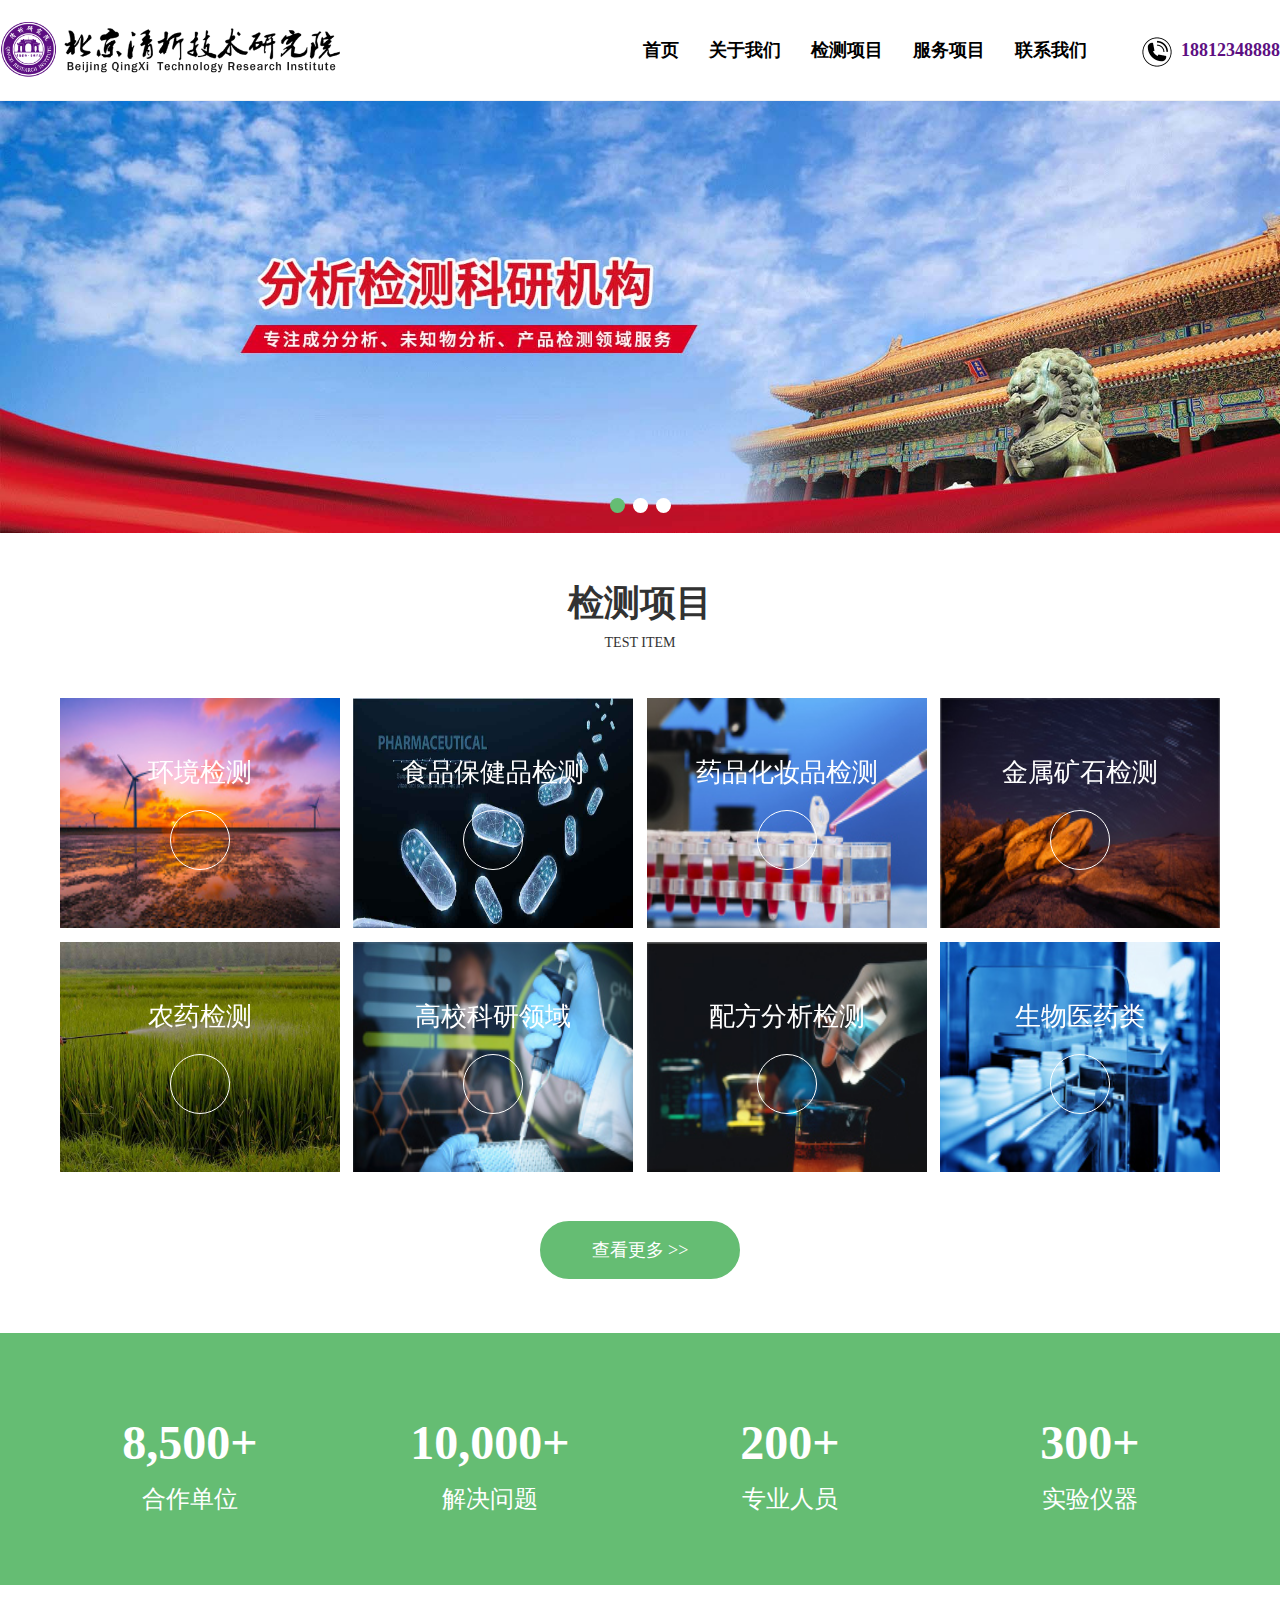
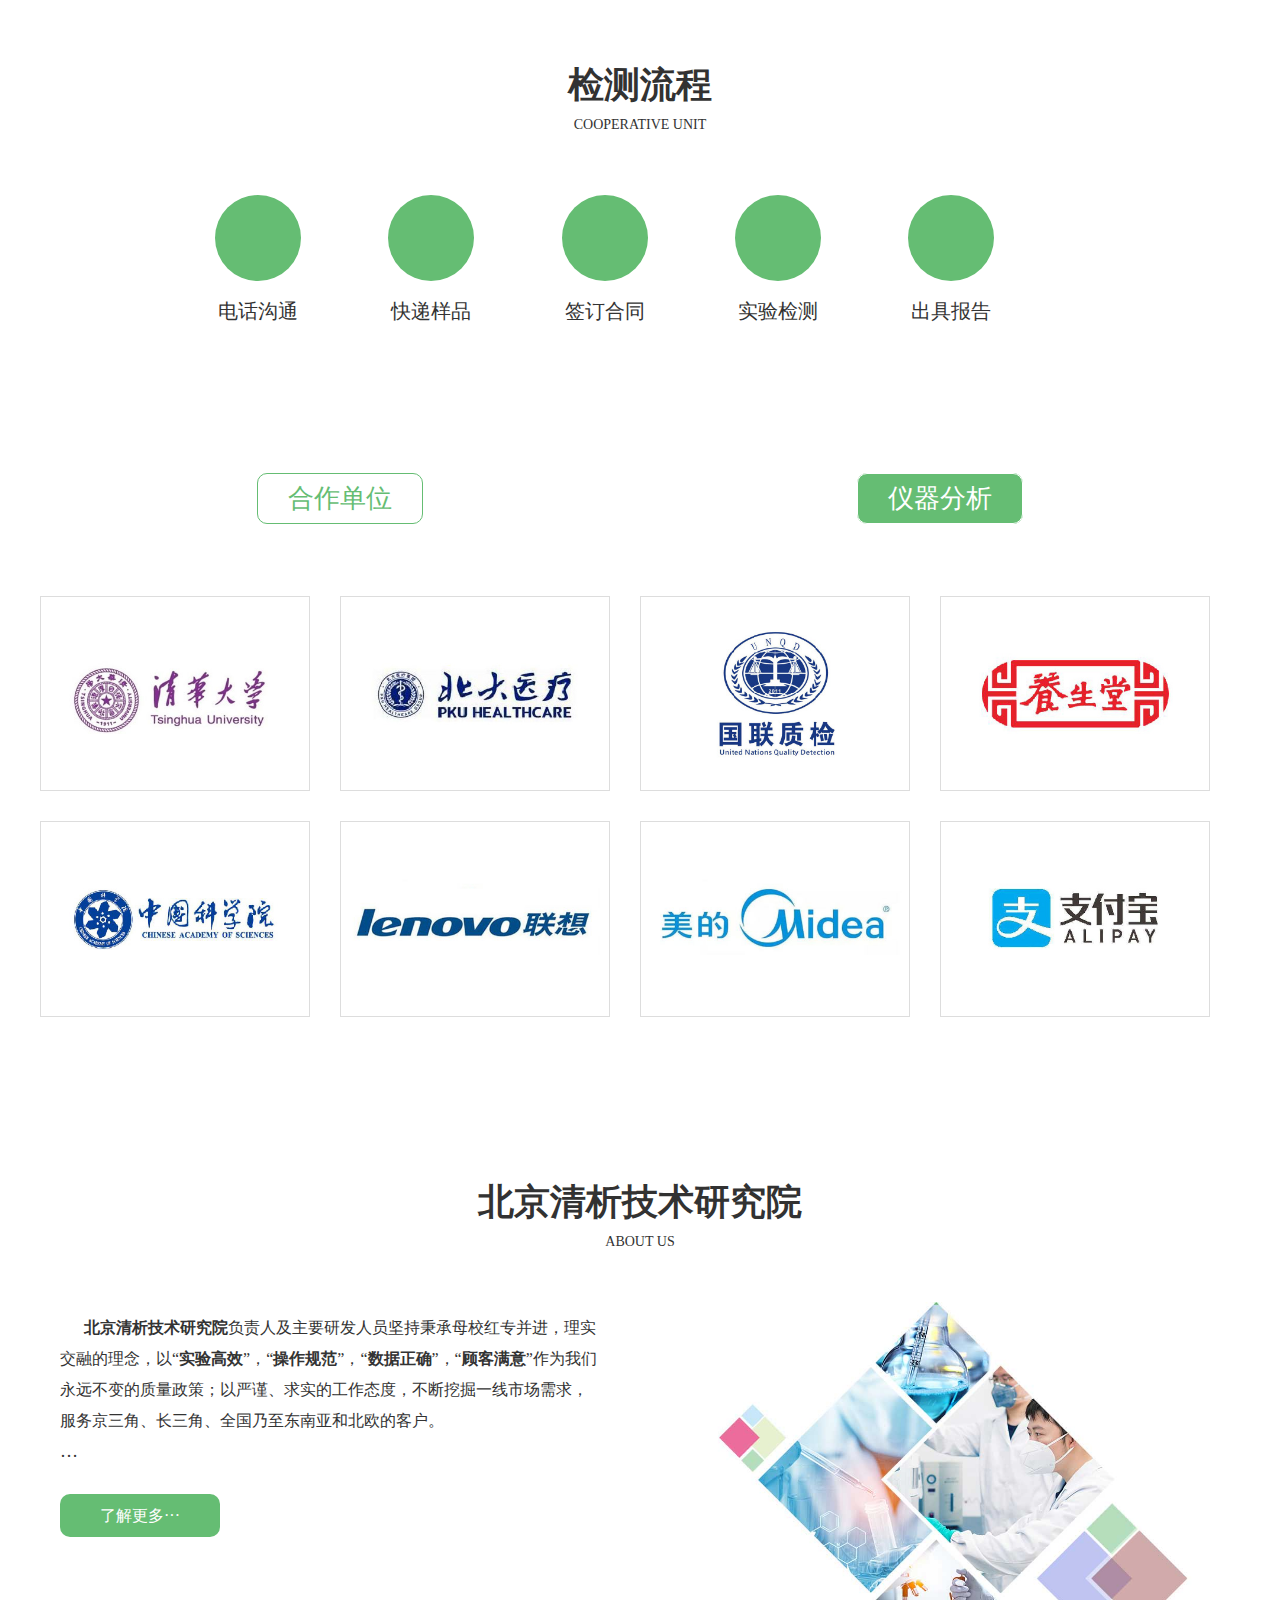
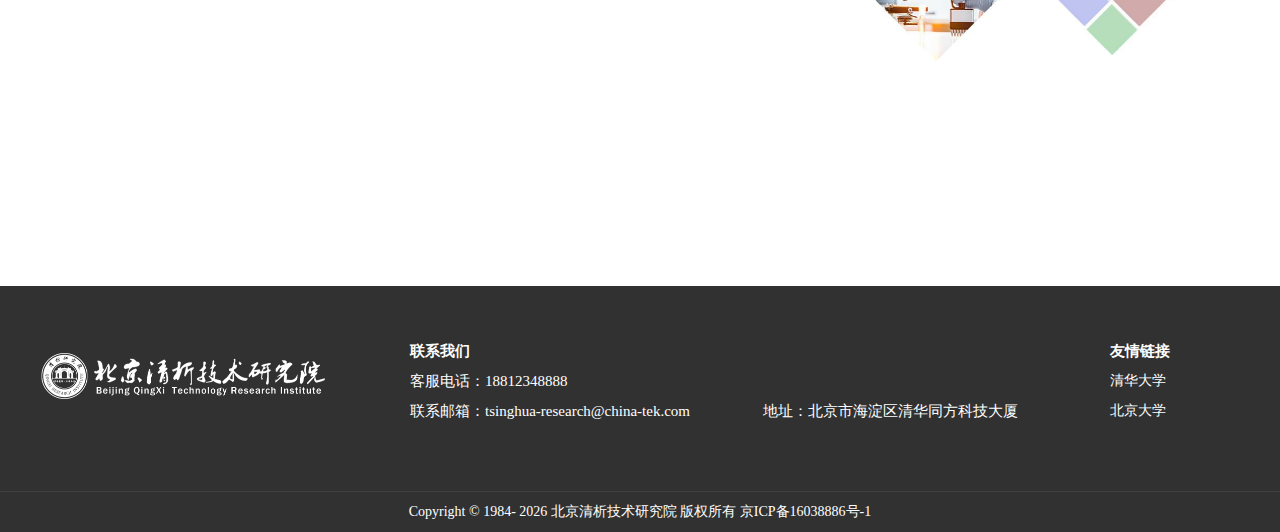
==== commit 76b3e33a: "*" ====
--- a/index.html
+++ b/index.html
@@ -8,20 +8,20 @@
     <meta name="keywords" content="" />
     <meta name="description" content="" />
     <!--[if lt IE 9]>
-<script src="//cdn.static.runoob.com/libs/html5shiv/3.7/html5shiv.min.js"></script>
+<script src=".//cdn.static.runoob.com/libs/html5shiv/3.7/html5shiv.min.js"></script>
 <![endif]-->
-    <link rel="stylesheet" href="/wangsir/20200515/images/style.css">
-    <link rel="stylesheet" href="/wangsir/20200515/images/layout.css">
-    <link rel="stylesheet" href="/wangsir/20200515/images/index.css">
-    <script src="/wangsir/20200515/images/jquery.js"></script>
-    <script src="/wangsir/20200515/images/common.js"></script>
-    <script src="/wangsir/20200515/images/main.js"></script>
+    <link rel="stylesheet" href="./wangsir/20200515/images/style.css">
+    <link rel="stylesheet" href="./wangsir/20200515/images/layout.css">
+    <link rel="stylesheet" href="./wangsir/20200515/images/index.css">
+    <script src="./wangsir/20200515/images/jquery.js"></script>
+    <script src="./wangsir/20200515/images/common.js"></script>
+    <script src="./wangsir/20200515/images/main.js"></script>
     <!--[if lt IE 9]>
-<script src="//cdn.bootcss.com/rem/1.3.4/tpl/www/js/rem.min.js"></script>
+<script src=".//cdn.bootcss.com/rem/1.3.4/tpl/www/js/rem.min.js"></script>
 <script src="http://cdn.bootcss.com/respond.tpl/www/js/1.4.2/respond.min.js"></script>
 <script src="http://cdn.bootcss.com/html5shiv/3.7.2/html5shiv.min.js"></script>
 <![endif]-->
-    <link href="/uploads/allimg/2002/1_1113455061.png" rel="shortcut icon" type="image/x-icon">
+    <link href="./uploads/allimg/2002/1_1113455061.png" rel="shortcut icon" type="image/x-icon">
 </head>
 
 <body>
@@ -29,18 +29,18 @@
     <header>
         <div class="header">
             <div class="mauto">
-                <h1><a href="/" class="logo fl">
-		<img src="/uploads/allimg/180627/2_1406389871.png" alt="北京清析技术研究院 官方网站"></a></h1>
+                <h1><a href="./" class="logo fl">
+		<img src="./uploads/allimg/180627/2_1406389871.png" alt="北京清析技术研究院 官方网站"></a></h1>
                 <div class="headtel fr">
-                    <img src="/uploads/allimg/2005/1_1125288481.png">&nbsp;&nbsp;<span>18812348888</span></a>
+                    <img src="./uploads/allimg/2005/1_1125288481.png">&nbsp;&nbsp;<span>18812348888</span></a>
                 </div>
                 <nav class="fr">
                     <ul id="topMenu" class="clearfix">
-                        <li><a href="/" id="">首页</a></li>
+                        <li><a href="./" id="">首页</a></li>
                         <li><a href="./about/index.html" id="menu_1" class="">关于我们</a></li>
-                        <li><a href="/jiance/index/" id="menu_4" class="">检测项目</a></li>
-                        <li><a href="/fwxm/" id="menu_127" class="">服务项目</a></li>
-                        <li><a href="/about/contact/" id="menu_149" class="">联系我们</a></li>
+                        <li><a href="./jiance/index/" id="menu_4" class="">检测项目</a></li>
+                        <li><a href="./fwxm/" id="menu_127" class="">服务项目</a></li>
+                        <li><a href="./about/contact/" id="menu_149" class="">联系我们</a></li>
                     </ul>
                 </nav>
             </div>
@@ -52,11 +52,11 @@
                         <div class="row clearfix">
                             <div class="con-l fl">
 
-                                <a href="/about/" class="fl">公司简介</a>
-
-                                <a href="/about/culture/" class="fl">企业文化</a>
-
-                                <a href="/about/contact/" class="fl">联系我们</a>
+                                <a href="./about/" class="fl">公司简介</a>
+
+                                <a href="./about/culture/" class="fl">企业文化</a>
+
+                                <a href="./about/contact/" class="fl">联系我们</a>
 
                             </div>
                         </div>
@@ -65,65 +65,65 @@
                         <div class="row clearfix">
                             <div class="con-l fl">
 
-                                <a href="/jyln/" class="fl">热门产品</a>
-
-                                <a href="/jiance/yaopin/" class="fl">药妆产品检测</a>
-
-                                <a href="/jiance/bjpjc/" class="fl">保健品检测</a>
-
-                                <a href="/jiance/qtjc/" class="fl">气体检测</a>
-
-                                <a href="/jiance/spjc/" class="fl">食品检测</a>
-
-                                <a href="/jiance/hjjc/" class="fl">环境检测</a>
-
-                                <a href="/jiance/sljc/" class="fl">塑料检测</a>
-
-                                <a href="/jiance/nyjc/" class="fl">农药检测</a>
-
-                                <a href="/jiance/ksfxjc/" class="fl">矿石金属检测</a>
-
-                                <a href="/jiance/gxky/" class="fl">高校科研领域</a>
-
-                                <a href="/jiance/xiaoduchanpin/" class="fl">消毒产品检测</a>
-
-                                <a href="/jiance/fanghuchanpin/jiance/" class="fl">防护产品检测</a>
-
-                                <a href="/jiance/xfzs/" class="fl">小分子/低氘/富氢水检测</a>
-
-                                <a href="/jiance/zyfxjc/" class="fl">中药分析检测</a>
-
-                                <a href="/jiance/ffkfyyz/" class="fl">方法开发与验证</a>
-
-                                <a href="/jiance/dbzdt/" class="fl">蛋白质多肽检测</a>
-
-                                <a href="/jiance/ljgfjc/" class="fl">垃圾·固废检测</a>
-
-                                <a href="/jiance/hntjc/" class="fl">混凝土·建筑材料检测</a>
-
-                                <a href="/jiance/zcyjc/" class="fl">中草药检测</a>
-
-                                <a href="/jiance/xijunbingdu/" class="fl">细菌和病毒灭活检测</a>
-
-                                <a href="/jiance/index/weisuliao/" class="fl">微塑料</a>
-
-                                <a href="/jiance/index/gufeiweifeijianbie/" class="fl">固废危废鉴别</a>
-
-                                <a href="/jiance/jscfphjc/" class="fl">金属·不锈钢检测</a>
-
-                                <a href="/jiance/hgp_hxpjc_/" class="fl">化工·化学品检测</a>
-
-                                <a href="/jiance/wsw/" class="fl">微生物·菌类检测</a>
-
-                                <a href="/jiance/jiegou/" class="fl">结构解析/结构确证</a>
-
-                                <a href="/jiance/sxfx/" class="fl">失效分析</a>
-
-                                <a href="/jiance/lidian/" class="fl">锂电</a>
-
-                                <a href="/jiance/swjjsl/" class="fl">生物降解塑料检测</a>
-
-                                <a href="/jiance/swzrl/" class="fl">生物质燃料检测</a>
+                                <a href="./jyln/" class="fl">热门产品</a>
+
+                                <a href="./jiance/yaopin/" class="fl">药妆产品检测</a>
+
+                                <a href="./jiance/bjpjc/" class="fl">保健品检测</a>
+
+                                <a href="./jiance/qtjc/" class="fl">气体检测</a>
+
+                                <a href="./jiance/spjc/" class="fl">食品检测</a>
+
+                                <a href="./jiance/hjjc/" class="fl">环境检测</a>
+
+                                <a href="./jiance/sljc/" class="fl">塑料检测</a>
+
+                                <a href="./jiance/nyjc/" class="fl">农药检测</a>
+
+                                <a href="./jiance/ksfxjc/" class="fl">矿石金属检测</a>
+
+                                <a href="./jiance/gxky/" class="fl">高校科研领域</a>
+
+                                <a href="./jiance/xiaoduchanpin/" class="fl">消毒产品检测</a>
+
+                                <a href="./jiance/fanghuchanpin/jiance/" class="fl">防护产品检测</a>
+
+                                <a href="./jiance/xfzs/" class="fl">小分子/低氘/富氢水检测</a>
+
+                                <a href="./jiance/zyfxjc/" class="fl">中药分析检测</a>
+
+                                <a href="./jiance/ffkfyyz/" class="fl">方法开发与验证</a>
+
+                                <a href="./jiance/dbzdt/" class="fl">蛋白质多肽检测</a>
+
+                                <a href="./jiance/ljgfjc/" class="fl">垃圾·固废检测</a>
+
+                                <a href="./jiance/hntjc/" class="fl">混凝土·建筑材料检测</a>
+
+                                <a href="./jiance/zcyjc/" class="fl">中草药检测</a>
+
+                                <a href="./jiance/xijunbingdu/" class="fl">细菌和病毒灭活检测</a>
+
+                                <a href="./jiance/index/weisuliao/" class="fl">微塑料</a>
+
+                                <a href="./jiance/index/gufeiweifeijianbie/" class="fl">固废危废鉴别</a>
+
+                                <a href="./jiance/jscfphjc/" class="fl">金属·不锈钢检测</a>
+
+                                <a href="./jiance/hgp_hxpjc_/" class="fl">化工·化学品检测</a>
+
+                                <a href="./jiance/wsw/" class="fl">微生物·菌类检测</a>
+
+                                <a href="./jiance/jiegou/" class="fl">结构解析/结构确证</a>
+
+                                <a href="./jiance/sxfx/" class="fl">失效分析</a>
+
+                                <a href="./jiance/lidian/" class="fl">锂电</a>
+
+                                <a href="./jiance/swjjsl/" class="fl">生物降解塑料检测</a>
+
+                                <a href="./jiance/swzrl/" class="fl">生物质燃料检测</a>
 
                             </div>
                         </div>
@@ -132,29 +132,29 @@
                         <div class="row clearfix">
                             <div class="con-l fl">
 
-                                <a href="/bcxx/" class="fl">药品成分化验</a>
-
-                                <a href="/jiance/pffxjc/" class="fl">配方成分·检测</a>
-
-                                <a href="/jiance/ysfx_jscfjc/" class="fl">元素分析·测定</a>
-
-                                <a href="/jiance/swyy/" class="fl">生物医药检测</a>
-
-                                <a href="/jiance/yqcs_ptfx/" class="fl">仪器测试</a>
-
-                                <a href="/fwxm/cffx/" class="fl">成分分析</a>
-
-                                <a href="/fwxm/fsfx/" class="fl">腐蚀分析</a>
-
-                                <a href="/fwxm/mnjs/" class="fl">模拟试验</a>
-
-                                <a href="/jiance/wzwfx_jc/" class="fl">未知物分析检测</a>
-
-                                <a href="/jiance/ywfxgyzd/" class="fl">异物分析工业诊断</a>
-
-                                <a href="/gsdj/" class="fl">含量检测·测定</a>
-
-                                <a href="/ce/" class="fl">CE认证【代理】</a>
+                                <a href="./bcxx/" class="fl">药品成分化验</a>
+
+                                <a href="./jiance/pffxjc/" class="fl">配方成分·检测</a>
+
+                                <a href="./jiance/ysfx_jscfjc/" class="fl">元素分析·测定</a>
+
+                                <a href="./jiance/swyy/" class="fl">生物医药检测</a>
+
+                                <a href="./jiance/yqcs_ptfx/" class="fl">仪器测试</a>
+
+                                <a href="./fwxm/cffx/" class="fl">成分分析</a>
+
+                                <a href="./fwxm/fsfx/" class="fl">腐蚀分析</a>
+
+                                <a href="./fwxm/mnjs/" class="fl">模拟试验</a>
+
+                                <a href="./jiance/wzwfx_jc/" class="fl">未知物分析检测</a>
+
+                                <a href="./jiance/ywfxgyzd/" class="fl">异物分析工业诊断</a>
+
+                                <a href="./gsdj/" class="fl">含量检测·测定</a>
+
+                                <a href="./ce/" class="fl">CE认证【代理】</a>
 
                             </div>
                         </div>
@@ -189,9 +189,9 @@
     <div class="i-banner imgs">
         <div class="sliders sm-dn">
             <a href="" title="banner1">
-		<img src="/uploads/allimg/2008/1-200RG35014329.jpg" alt=""></a><a href="" title="">
-		<img src="/uploads/allimg/2012/1-2012301Q409124.jpg" alt=""></a><a href="" title="">
-		<img src="/uploads/allimg/2005/1-2005291F935132.jpg" alt=""></a>
+		<img src="./uploads/allimg/2008/1-200RG35014329.jpg" alt=""></a><a href="" title="">
+		<img src="./uploads/allimg/2012/1-2012301Q409124.jpg" alt=""></a><a href="" title="">
+		<img src="./uploads/allimg/2005/1-2005291F935132.jpg" alt=""></a>
         </div>
     </div>
     <!-- 幻灯片 END-->
@@ -213,17 +213,17 @@
                             <div class="list">
                                 <div class="grid">
                                     <figure class="effect-bubba">
-                                        <img src="/uploads/allimg/2006/1-200609164134V9.png" width="280" height="230">
+                                        <img src="./uploads/allimg/2006/1-200609164134V9.png" width="280" height="230">
                                         <figcaption>
                                             <h2>环境检测</h2>
                                             <h5><i class="fa fa-hand-o-up" aria-hidden="true"></i></h5>
                                             <p>
                                                 <span>&nbsp; 废气检测，废水监测，二噁英检测，粉尘爆炸检测，未知毒害性气体检测，危废固废检测等</span>
                                             </p>
-                                            <a href="/jiance/hjjc/">View more</a></figcaption>
+                                            <a href="./jiance/hjjc/">View more</a></figcaption>
                                     </figure>
                                     <figure class="effect-bubba">
-                                        <img src="/uploads/allimg/2008/1-200RG35243355.jpg" width="280" height="230">
+                                        <img src="./uploads/allimg/2008/1-200RG35243355.jpg" width="280" height="230">
                                         <figcaption>
                                             <h2>食品保健品检测</h2>
                                             <h5><i class="fa fa-hand-o-up" aria-hidden="true"></i></h5>
@@ -231,50 +231,50 @@
                                                 <span>&nbsp; 食品调料研发、食品检测、保健品分析检测，上市申报类工作等
 </span>
                                             </p>
-                                            <a href="/jiance/spjc/">View more</a></figcaption>
+                                            <a href="./jiance/spjc/">View more</a></figcaption>
                                     </figure>
                                     <figure class="effect-bubba">
-                                        <img src="/uploads/allimg/2006/1-2006091P523261.png" width="280" height="230">
+                                        <img src="./uploads/allimg/2006/1-2006091P523261.png" width="280" height="230">
                                         <figcaption>
                                             <h2>药品化妆品检测</h2>
                                             <h5><i class="fa fa-hand-o-up" aria-hidden="true"></i></h5>
                                             <p>
                                                 <span>&nbsp; 为化妆品品牌商、生产商等提供化妆品一站式技术服务。化妆品常规检测、功效评价及产品申报等</span>
                                             </p>
-                                            <a href="/jiance/yaopin/">View more</a></figcaption>
+                                            <a href="./jiance/yaopin/">View more</a></figcaption>
                                     </figure>
                                     <figure class="effect-bubba">
-                                        <img src="/uploads/allimg/2006/1-2006100Z341649.png" width="280" height="230">
+                                        <img src="./uploads/allimg/2006/1-2006100Z341649.png" width="280" height="230">
                                         <figcaption>
                                             <h2>金属矿石检测</h2>
                                             <h5><i class="fa fa-hand-o-up" aria-hidden="true"></i></h5>
                                             <p>
                                                 <span>&nbsp; 成分分析、元素分析、矿山品位、岩矿物理测试等</span>
                                             </p>
-                                            <a href="/jiance/ksfxjc/">View more</a></figcaption>
+                                            <a href="./jiance/ksfxjc/">View more</a></figcaption>
                                     </figure>
                                     <figure class="effect-bubba">
-                                        <img src="/uploads/allimg/2008/1-200RG35210253.jpg" width="280" height="230">
+                                        <img src="./uploads/allimg/2008/1-200RG35210253.jpg" width="280" height="230">
                                         <figcaption>
                                             <h2>农药检测</h2>
                                             <h5><i class="fa fa-hand-o-up" aria-hidden="true"></i></h5>
                                             <p>
                                                 <span>&nbsp; 杀虫剂，杀菌剂， 除草剂，杀鼠剂，驱蚊产品等检测范围</span>
                                             </p>
-                                            <a href="/jiance/nyjc/">View more</a></figcaption>
+                                            <a href="./jiance/nyjc/">View more</a></figcaption>
                                     </figure>
                                     <figure class="effect-bubba">
-                                        <img src="/uploads/allimg/2006/1-2006091QQ5416.png" width="280" height="230">
+                                        <img src="./uploads/allimg/2006/1-2006091QQ5416.png" width="280" height="230">
                                         <figcaption>
                                             <h2>高校科研领域</h2>
                                             <h5><i class="fa fa-hand-o-up" aria-hidden="true"></i></h5>
                                             <p>
                                                 <span>&nbsp; 仪器测试、成分分析、结构解析(天然提取物，多糖等)、项目承接</span>
                                             </p>
-                                            <a href="/jiance/gxky/">View more</a></figcaption>
+                                            <a href="./jiance/gxky/">View more</a></figcaption>
                                     </figure>
                                     <figure class="effect-bubba">
-                                        <img src="/uploads/allimg/2006/1-2006100923362Y.png" width="280" height="230">
+                                        <img src="./uploads/allimg/2006/1-2006100923362Y.png" width="280" height="230">
                                         <figcaption>
                                             <h2>配方分析检测</h2>
                                             <h5><i class="fa fa-hand-o-up" aria-hidden="true"></i></h5>
@@ -282,24 +282,24 @@
                                                 <span>&nbsp; 配方分析样品：清洗剂、胶水、涂料、橡胶、生物体外诊断试剂、药品、工业产品、特种材料等
 </span>
                                             </p>
-                                            <a href="/jiance/pffxjc/">View more</a></figcaption>
+                                            <a href="./jiance/pffxjc/">View more</a></figcaption>
                                     </figure>
                                     <figure class="effect-bubba">
-                                        <img src="/uploads/allimg/2006/1-2006091P332309.png" width="280" height="230">
+                                        <img src="./uploads/allimg/2006/1-2006091P332309.png" width="280" height="230">
                                         <figcaption>
                                             <h2>生物医药类</h2>
                                             <h5><i class="fa fa-hand-o-up" aria-hidden="true"></i></h5>
                                             <p>
                                                 <span>&nbsp; 常规理化测试、药典检测、活性药物筛选、动物模型、微生物、病毒测试、蛋白质定性、结构解析、毒理实验</span>
                                             </p>
-                                            <a href="/jiance/swyy/">View more</a></figcaption>
+                                            <a href="./jiance/swyy/">View more</a></figcaption>
                                     </figure>
                                 </div>
                             </div>
                         </div>
                     </div>
                     <div class="morebtn pt40">
-                        <a href="/jyln/">查看更多 >></a>
+                        <a href="./jyln/">查看更多 >></a>
                     </div>
                 </div>
             </div>
@@ -340,7 +340,7 @@
                                 <div class="list">
                                     <div class="box fl flow-shadow">
                                         <div class="img pic text-center">
-                                            <a href="javascript:void(0)"><img src="/uploads/allimg/2005/1-20052G20044291.jpg" alt="北京清析技术研究院"></a>
+                                            <a href="javascript:void(0)"><img src="./uploads/allimg/2005/1-20052G20044291.jpg" alt="北京清析技术研究院"></a>
                                         </div>
                                         <div class="word border-box text-center">
                                             <a href="javascript:void(0)" class="name block text-over"> 北京清析技术研究院</a>
@@ -348,7 +348,7 @@
                                     </div>
                                     <div class="box fl flow-shadow">
                                         <div class="img pic text-center">
-                                            <a href="javascript:void(0)"><img src="/uploads/allimg/2007/1-200H213401I11.jpg" alt="合肥分院"></a>
+                                            <a href="javascript:void(0)"><img src="./uploads/allimg/2007/1-200H213401I11.jpg" alt="合肥分院"></a>
                                         </div>
                                         <div class="word border-box text-center">
                                             <a href="javascript:void(0)" class="name block text-over"> 合肥分院</a>
@@ -356,7 +356,7 @@
                                     </div>
                                     <div class="box fl flow-shadow">
                                         <div class="img pic text-center">
-                                            <a href="javascript:void(0)"><img src="/uploads/allimg/2007/1-200H0144603I1.jpg" alt="深圳分院"></a>
+                                            <a href="javascript:void(0)"><img src="./uploads/allimg/2007/1-200H0144603I1.jpg" alt="深圳分院"></a>
                                         </div>
                                         <div class="word border-box text-center">
                                             <a href="javascript:void(0)" class="name block text-over"> 深圳分院</a>
@@ -364,7 +364,7 @@
                                     </div>
                                     <div class="box fl flow-shadow">
                                         <div class="img pic text-center">
-                                            <a href="javascript:void(0)"><img src="/uploads/allimg/2005/1-20052G34033101.jpg" alt="青岛分院"></a>
+                                            <a href="javascript:void(0)"><img src="./uploads/allimg/2005/1-20052G34033101.jpg" alt="青岛分院"></a>
                                         </div>
                                         <div class="word border-box text-center">
                                             <a href="javascript:void(0)" class="name block text-over"> 青岛分院</a>
@@ -372,7 +372,7 @@
                                     </div>
                                     <div class="box fl flow-shadow">
                                         <div class="img pic text-center">
-                                            <a href="javascript:void(0)"><img src="/uploads/allimg/2005/1-20052G4211O93.jpg" alt="重庆分院"></a>
+                                            <a href="javascript:void(0)"><img src="./uploads/allimg/2005/1-20052G4211O93.jpg" alt="重庆分院"></a>
                                         </div>
                                         <div class="word border-box text-center">
                                             <a href="javascript:void(0)" class="name block text-over"> 重庆分院</a>
@@ -380,7 +380,7 @@
                                     </div>
                                     <div class="box fl flow-shadow">
                                         <div class="img pic text-center">
-                                            <a href="javascript:void(0)"><img src="/uploads/allimg/2007/1-200F2140G6136.jpg" alt="杭州分院"></a>
+                                            <a href="javascript:void(0)"><img src="./uploads/allimg/2007/1-200F2140G6136.jpg" alt="杭州分院"></a>
                                         </div>
                                         <div class="word border-box text-center">
                                             <a href="javascript:void(0)" class="name block text-over"> 杭州分院</a>
@@ -388,7 +388,7 @@
                                     </div>
                                     <div class="box fl flow-shadow">
                                         <div class="img pic text-center">
-                                            <a href="javascript:void(0)"><img src="/uploads/allimg/2007/1-200F2142423602.jpg" alt="天津分院"></a>
+                                            <a href="javascript:void(0)"><img src="./uploads/allimg/2007/1-200F2142423602.jpg" alt="天津分院"></a>
                                         </div>
                                         <div class="word border-box text-center">
                                             <a href="javascript:void(0)" class="name block text-over"> 天津分院</a>
@@ -396,7 +396,7 @@
                                     </div>
                                     <div class="box fl flow-shadow">
                                         <div class="img pic text-center">
-                                            <a href="javascript:void(0)"><img src="/uploads/allimg/2007/1-200F2151304N4.jpg" alt="石家庄分院"></a>
+                                            <a href="javascript:void(0)"><img src="./uploads/allimg/2007/1-200F2151304N4.jpg" alt="石家庄分院"></a>
                                         </div>
                                         <div class="word border-box text-center">
                                             <a href="javascript:void(0)" class="name block text-over"> 石家庄分院</a>
@@ -482,13 +482,13 @@
                     </ul>
                 </div>
                 <!--div class="morebtn">
-			<a href="/mokuaidiaoyong/womendefuwuliucheng/">详细服务流程<i class="fa fa-angle-double-right" aria-hidden="true"></i></a>
+			<a href="./mokuaidiaoyong/womendefuwuliucheng/">详细服务流程<i class="fa fa-angle-double-right" aria-hidden="true"></i></a>
 		    </div-->
             </div>
             <!-- 服务流程 END-->
             <!-- 合作 资质  仪器 START-->
             <div class="mauto mt50 pt10">
-                <script type="text/javascript" src="/wangsir/SuperSlide/jquery.SuperSlide.2.1.3.js"></script>
+                <script type="text/javascript" src="./wangsir/SuperSlide/jquery.SuperSlide.2.1.3.js"></script>
                 <style type="text/css">
                     /* 本例子css */
 
@@ -599,25 +599,25 @@
                     </div>
                     <div class="bd">
                         <ul>
-                            <li><a><img src="/uploads/allimg/2005/1-20052G33531335.jpg"></a></li>
-                            <li><a><img src="/uploads/allimg/2009/1-200921111G5D7.jpg"></a></li>
-                            <li><a><img src="/uploads/allimg/2009/1-200921111I4145.jpg"></a></li>
-                            <li><a><img src="/uploads/allimg/2009/1-200921111K2614.jpg"></a></li>
-                            <li><a><img src="/uploads/allimg/2009/1-200921111QO20.jpg"></a></li>
-                            <li><a><img src="/uploads/allimg/2005/1-20052G333514C.jpg"></a></li>
-                            <li><a><img src="/uploads/allimg/2005/1-20052G334041G.jpg"></a></li>
-                            <li><a><img src="/uploads/allimg/2009/1-20092111164ID.jpg"></a></li>
+                            <li><a><img src="./uploads/allimg/2005/1-20052G33531335.jpg"></a></li>
+                            <li><a><img src="./uploads/allimg/2009/1-200921111G5D7.jpg"></a></li>
+                            <li><a><img src="./uploads/allimg/2009/1-200921111I4145.jpg"></a></li>
+                            <li><a><img src="./uploads/allimg/2009/1-200921111K2614.jpg"></a></li>
+                            <li><a><img src="./uploads/allimg/2009/1-200921111QO20.jpg"></a></li>
+                            <li><a><img src="./uploads/allimg/2005/1-20052G333514C.jpg"></a></li>
+                            <li><a><img src="./uploads/allimg/2005/1-20052G334041G.jpg"></a></li>
+                            <li><a><img src="./uploads/allimg/2009/1-20092111164ID.jpg"></a></li>
 
                         </ul>
                         <ul>
-                            <li><a><img src="/uploads/allimg/2005/1-20052G60G9D1.jpg"></a></li>
-                            <li><a><img src="/uploads/allimg/2005/1-20052GF333191.jpg"></a></li>
-                            <li><a><img src="/uploads/allimg/2005/1-20052GFH0J1.jpg"></a></li>
-                            <li><a><img src="/uploads/allimg/2005/1-20052GFIN40.jpg"></a></li>
-                            <li><a><img src="/uploads/allimg/2005/1-20052GFK1Z8.jpg"></a></li>
-                            <li><a><img src="/uploads/allimg/2005/1-20052GFP9208.jpg"></a></li>
-                            <li><a><img src="/uploads/allimg/2005/1-20052GFR3C1.jpg"></a></li>
-                            <li><a><img src="/uploads/allimg/2005/1-20052GFT0B6.jpg"></a></li>
+                            <li><a><img src="./uploads/allimg/2005/1-20052G60G9D1.jpg"></a></li>
+                            <li><a><img src="./uploads/allimg/2005/1-20052GF333191.jpg"></a></li>
+                            <li><a><img src="./uploads/allimg/2005/1-20052GFH0J1.jpg"></a></li>
+                            <li><a><img src="./uploads/allimg/2005/1-20052GFIN40.jpg"></a></li>
+                            <li><a><img src="./uploads/allimg/2005/1-20052GFK1Z8.jpg"></a></li>
+                            <li><a><img src="./uploads/allimg/2005/1-20052GFP9208.jpg"></a></li>
+                            <li><a><img src="./uploads/allimg/2005/1-20052GFR3C1.jpg"></a></li>
+                            <li><a><img src="./uploads/allimg/2005/1-20052GFT0B6.jpg"></a></li>
 
                         </ul>
                     </div>
@@ -652,18 +652,18 @@
                                 </p>
                                 <p><br/></p>
                             </div>
-                            <a href="/about/" class="btn tac f16 cf">了解更多···</a>
+                            <a href="./about/" class="btn tac f16 cf">了解更多···</a>
                         </div>
                         <div class="pic fl sm-12 sm-mt30 hsm slideInRight" style="visibility: visible; animation-name: slideInRight;">
-                            <img src="/uploads/allimg/2005/1-20052G115444D.jpg" alt="" class="wh1">
+                            <img src="./uploads/allimg/2005/1-20052G115444D.jpg" alt="" class="wh1">
                         </div>
                     </div>
                 </div>
                 <!-- 关于我们 END-->
     </main>
-    <link href="/wangsir/font-awesome/4.7.0/css/font-awesome.min.css" rel="stylesheet">
-    <script src="/wangsir/jqueryCountup/js/jquery.waypoints.min.js"></script>
-    <script type="text/javascript" src="/wangsir/jqueryCountup/js/jquery.countup.min.js"></script>
+    <link href="./wangsir/font-awesome/4.7.0/css/font-awesome.min.css" rel="stylesheet">
+    <script src="./wangsir/jqueryCountup/js/jquery.waypoints.min.js"></script>
+    <script type="text/javascript" src="./wangsir/jqueryCountup/js/jquery.countup.min.js"></script>
     <script type="text/javascript">
         $('.counter').countUp();
     </script>
@@ -674,7 +674,7 @@
             <ul class="mauto pt50 pb45">
                 <li class="lg-3 pt15 pb20 hsm slideInUp" style="visibility: visible; animation-name: slideInUp;">
                     <div class="clearfix dtm">
-                        <img src="/uploads/allimg/2005/1_1834252101.png">
+                        <img src="./uploads/allimg/2005/1_1834252101.png">
                     </div>
                 </li>
                 <li class="lg-4 pb20 pl20 hsm slideInUp" style="visibility: visible; animation-name: slideInUp;">
